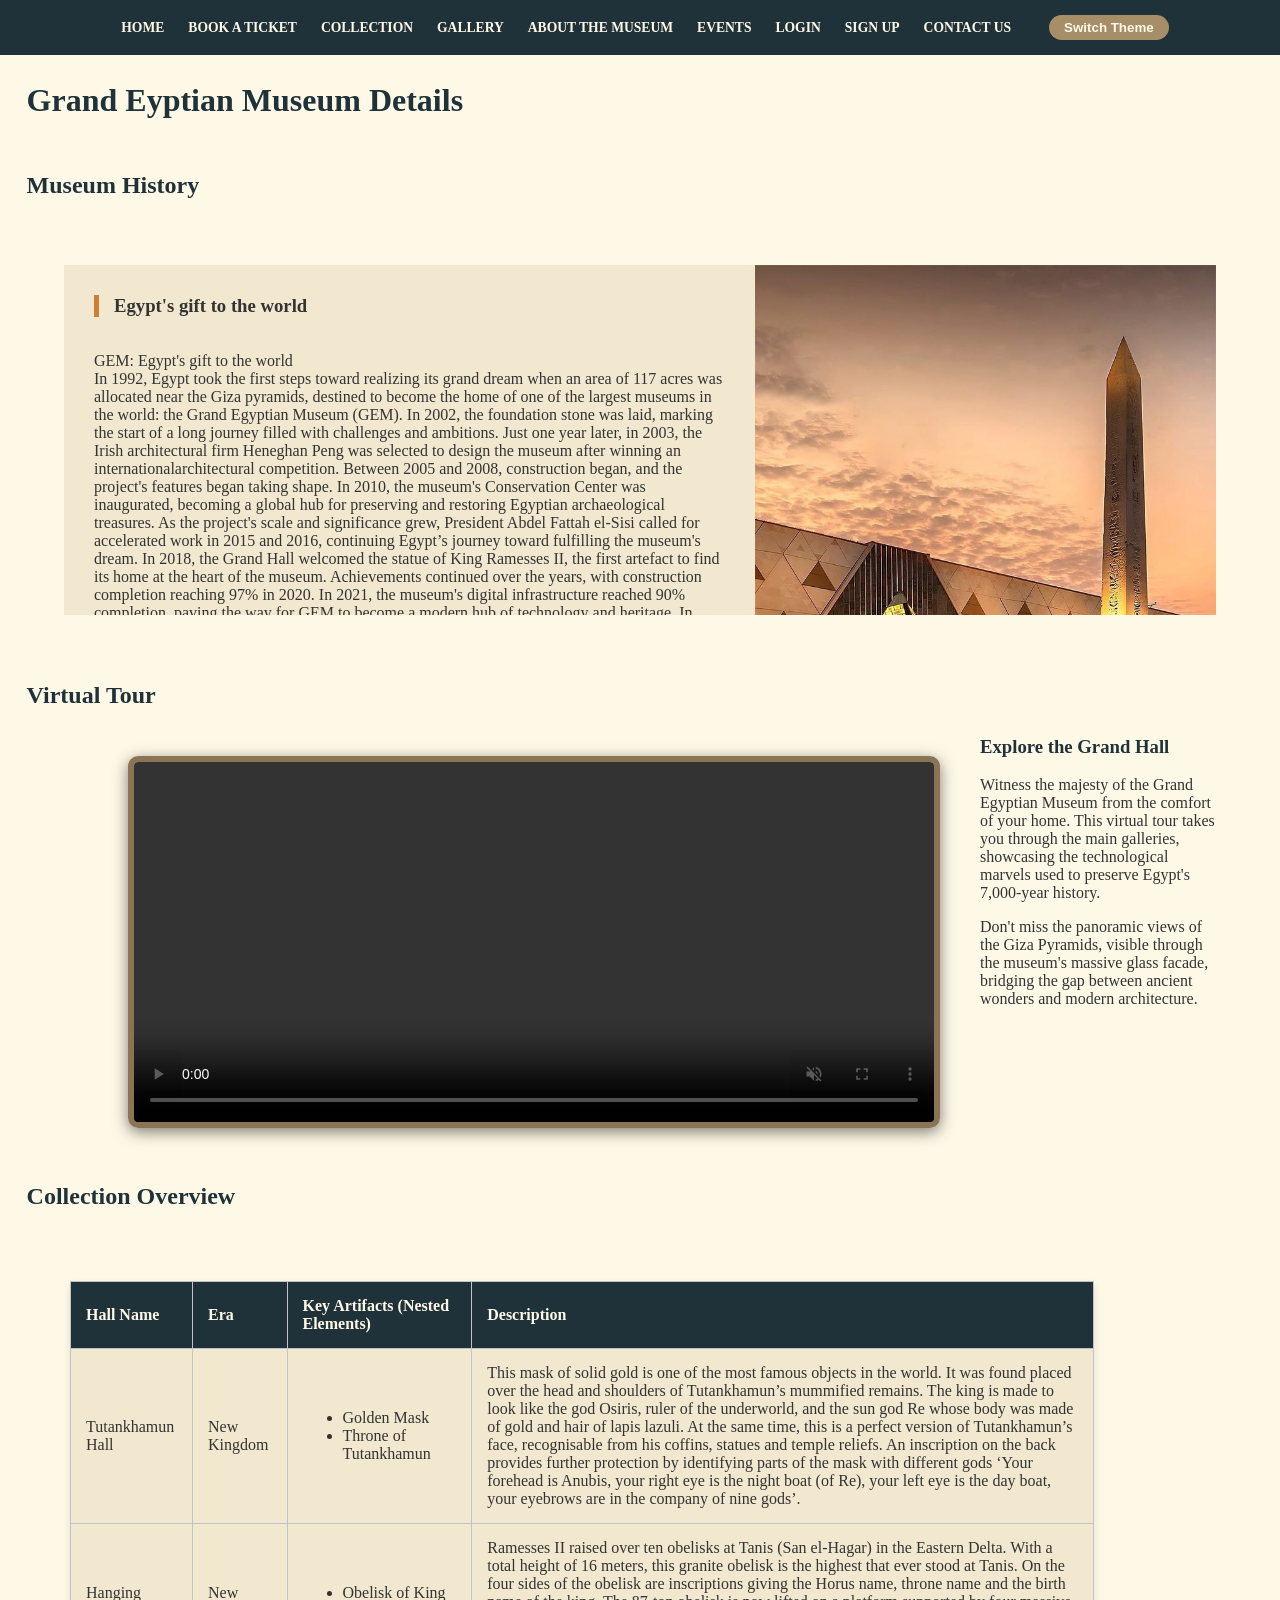
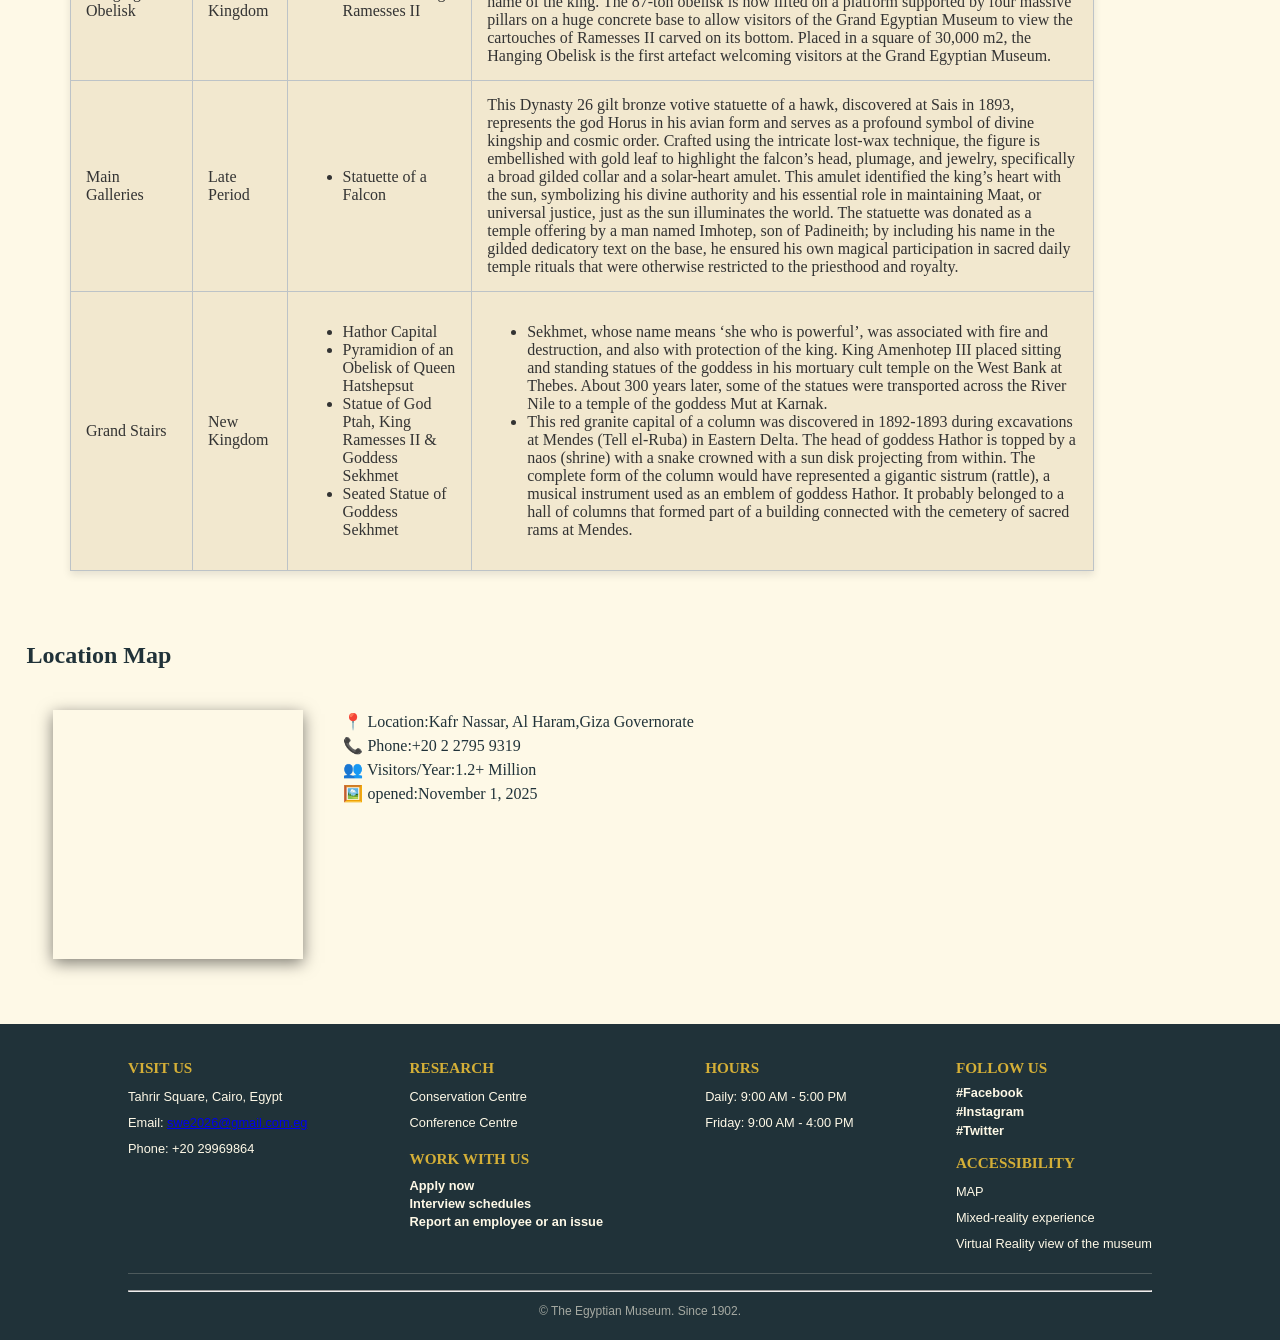
==== about.html @ 0522f88c "Update about.html" ====
<!DOCTYPE html>
<html>
<head>
    <title>Museum Details - Egypt</title>
    <link id="theme-link" rel="stylesheet" href="theme-light.css">
    <script src="https://ajax.googleapis.com/ajax/libs/jquery/3.7.1/jquery.min.js"></script>
</head>
<body>
    <nav>
        
        <a href="index.html">Home</a>
       <a href="price.html" class="nav-btn">book a ticket</a><!--george file name-->
        <a href="search.html">collection</a><!--haya file name-->
        <a href="gallery.html">gallery</a><!--haya file name-->
        <a href="about.html">About the museum</a><!--judy file name-->
		 <a href="events.html">events</a><!--veness file name-->
        <a href="login.html" class="nav-btn">Login</a><!--login veness file name-->
        <a href="signup.html" class="nav-btn">Sign up</a><!--sign up veness file name-->
        <a href="contact.html">contact us</a><!--malak file name-->
		<a href="logout.html"></a>
	    <button id="btn-pharaonic">Switch Theme</button>
    </nav>
	<h1 class="heading">Grand Eyptian Museum Details</h1>
	 <h2 class=heading>Museum History</h2>
	
	<div class="museum-story-container">
    <img src="image.jpg" alt="GEM at night" class="story-image">
	
	<div class='story'>
		<h3>Egypt's gift to the world</h3>
	<p>
GEM: Egypt's gift to the world<br>
In 1992, Egypt took the first steps toward realizing its grand dream when an area of 117 acres was allocated near the Giza pyramids, destined to become the home of one of the largest museums in the world: the Grand Egyptian Museum (GEM).
In 2002, the foundation stone was laid, marking the start of a long journey filled with challenges and ambitions. Just one year later, in 2003, the Irish architectural firm Heneghan Peng was selected to design the museum after winning an internationalarchitectural competition.
Between 2005 and 2008, construction began, and the project's features began taking shape.
In 2010, the museum's Conservation Center was inaugurated, becoming a global hub for preserving and restoring Egyptian archaeological treasures.
As the project's scale and significance grew, President Abdel Fattah el-Sisi called for accelerated work in 2015 and 2016, continuing Egypt’s journey toward fulfilling the museum's dream. In 2018, the Grand Hall welcomed the statue of King Ramesses II, the first artefact to find its home at the heart of the museum.
Achievements continued over the years, with construction completion reaching 97% in 2020. In 2021, the museum's digital infrastructure reached 90% completion, paving the way for GEM to become a modern hub of technology and heritage.
In 2023, the Grand Stairs partially opened to visitors, offering a majestic introduction to the splendor of Egyptian civilisation. Subsequently, in 2024, the partial opening of the main galleries provided the world with a glimpse of the unique treasures to be exhibited.
In 2025, on the first of November, the Grand Egyptian Museum opened its doors as an international destination that presents history spanning thousands of years, with each object telling the story of Egypt’s civilisation.
GEM is the largest global museum dedicated to ancient Egyptian civilisation from prehistory to the end of the Greek and Roman periods. Here, you uncover the stories behind the artefacts, some discovered mere feet from the GEM.
The museum serves as a bridge between the past and present, blending the grandeur of ancient Egyptian civilisation with cutting-edge museum technology.
	</p>
	</div>
	</div>
   <main>
	   <section class="video-section">
    <h2 class="heading">Virtual Tour</h2>
		   <div class="video-flex-container">
    <div class="video-align">
        <video width="800" height="360" controls autoplay muted>
            <source src="tour (1).mp4" type="video/mp4">
            Your browser does not support the video tag.
        </video>
    </div>
		   <div class="video-description">
            <h3>Explore the Grand Hall</h3>
            <p>
                Witness the majesty of the Grand Egyptian Museum from the comfort of your home. 
                This virtual tour takes you through the main galleries, showcasing the 
                technological marvels used to preserve Egypt's 7,000-year history.
            </p>
            <p>
                Don't miss the panoramic views of the Giza Pyramids, visible through the 
                museum's massive glass facade, bridging the gap between ancient wonders 
                and modern architecture.
            </p>
        </div>
			   </div>
</section>
	    
        <section>
            <h2>Collection Overview</h2>
            <table border="1">
				<thead>
                    <tr>
                        <th>Hall Name</th>
                        <th>Era</th>
                        <th>Key Artifacts (Nested Elements)</th>
						<th>Description</th>
                    </tr>
                </thead>
                <tbody>
                    <tr>
                        <td>Tutankhamun Hall</td>
                        <td>New Kingdom</td>
                        <td>
                            <ul>
                                <li>Golden Mask</li>
                                <li>Throne of Tutankhamun</li>
                            </ul>
                        </td>
						<td>This mask of solid gold is one of the most famous objects in the world. It was found placed over the head and shoulders of Tutankhamun’s mummified remains.  The king is made to look like the god Osiris, ruler of the underworld, and the sun god Re whose body was made of gold and hair of lapis lazuli. At the same time, this is a perfect version of Tutankhamun’s face, recognisable from his coffins, statues and temple reliefs. An inscription on the back provides further protection by identifying parts of the mask with different gods ‘Your forehead is Anubis, your right eye is the night boat (of Re), your left eye is the day boat, your eyebrows are in the company of nine gods’.</td>
                    </tr>
					<tr>
						<td>Hanging Obelisk</td>
						<td>New Kingdom</td>
						<td>
							<ul>
								<li>Obelisk of King Ramesses II</li>
								</ul>
								</td>
					
					<td>Ramesses II raised over ten obelisks at Tanis (San el-Hagar) in the Eastern Delta. With a total height of 16 meters, this granite obelisk is the highest that ever stood at Tanis. On the four sides of the obelisk are inscriptions giving the Horus name, throne name and the birth name of the king. The 87-ton obelisk is now lifted on a platform supported by four massive pillars on a huge concrete base to allow visitors of the Grand Egyptian Museum to view the cartouches of Ramesses II carved on its bottom. Placed in a square of 30,000 m2, the Hanging Obelisk is the first artefact welcoming visitors at the Grand Egyptian Museum.</td>
                    </tr>
					<tr>
						<td>Main Galleries</td>
						<td>Late Period</td>
						<td>
							<ul>
								<li>Statuette of a Falcon</li>
							</ul>
					    </td>
						<td>This Dynasty 26 gilt bronze votive statuette of a hawk, discovered at Sais in 1893, represents the god Horus in his avian form and serves as a profound symbol of divine kingship and cosmic order. Crafted using the intricate lost-wax technique, the figure is embellished with gold leaf to highlight the falcon’s head, plumage, and jewelry, specifically a broad gilded collar and a solar-heart amulet. This amulet identified the king’s heart with the sun, symbolizing his divine authority and his essential role in maintaining Maat, or universal justice, just as the sun illuminates the world. The statuette was donated as a temple offering by a man named Imhotep, son of Padineith; by including his name in the gilded dedicatory text on the base, he ensured his own magical participation in sacred daily temple rituals that were otherwise restricted to the priesthood and royalty.</td>
					</tr>
					<tr>
	<td>Grand Stairs</td>
	<td>New Kingdom</td>
	<td>
		<ul>
			<li>Hathor Capital</li>
			<li>Pyramidion of an Obelisk of Queen Hatshepsut</li>
			<li>Statue of God Ptah, King Ramesses II & Goddess Sekhmet</li>
			<li>Seated Statue of Goddess Sekhmet</li>
		</ul>
		</td>
	
	<td>
		<ul>
			<li>Sekhmet, whose name means ‘she who is powerful’, was associated with fire and destruction, and also with protection of the king. King Amenhotep III placed sitting and standing statues of the goddess in his mortuary cult temple on the West Bank at Thebes. About 300 years later, some of the statues were transported across the River Nile to a temple of the goddess Mut at Karnak.</li>
			<li>This red granite capital of a column was discovered in 1892-1893 during excavations at Mendes (Tell el-Ruba) in Eastern Delta. The head of goddess Hathor is topped by a naos (shrine) with a snake crowned with a sun disk projecting from within. The complete form of the column would have represented a gigantic sistrum (rattle), a musical instrument used as an emblem of goddess Hathor. It probably belonged to a hall of columns that formed part of a building connected with the cemetery of sacred rams at Mendes.</li>


		</ul>
	</td>
					</tr>



				</tbody>
            </table>
        </section>

        <section>
           
            <h2>Location Map</h2>
			<div class="map-container">
				<div class="map">
            <iframe src="https://www.google.com/maps/embed?pb=!1m18!1m12!1m3!1d15407.690153048921!2d31.129710305031217!3d29.99096490788179!2m3!1f0!2f0!3f0!3m2!1i1024!2i768!4f13.1!3m3!1m2!1s0x14584534984a8ad1%3A0x45764c5bc4ec261a!2sThe%20Grand%20Egyptian%20Museum!5e0!3m2!1sen!2seg!4v1777600040700!5m2!1sen!2seg" 
					width="250" height="245" style="border:0;
					" allowfullscreen="" loading="lazy" referrerpolicy="no-referrer-when-downgrade"></iframe> 
				</div>
				<div class="map-text">
					📍 Location:Kafr Nassar, Al Haram,Giza Governorate<br>
					📞 Phone:+20 2 2795 9319<br>
					👥 Visitors/Year:1.2+ Million<br>
					🖼️ opened:November 1, 2025<br>
				</div>
			</div>
			</section>
	   </main>
			<footer class="museum-footer">
    <div class="footer-grid">
        <div class="footer-column footer-info">
            <h3>VISIT US</h3>
            <p>Tahrir Square, Cairo, Egypt</p>
            <p>Email: <a href="mailto:swe2026@gmail.com.eg">swe2026@gmail.com.eg</a></p>
            <p>Phone: +20 29969864</p>
        </div>
        <div class="footer-column footer-research">
            <h3>RESEARCH</h3>
            <p>Conservation Centre</p>
            <p>Conference Centre</p>
            <div class="footer-employment">
                <h3>WORK WITH US</h3>
                <a href="about:blank" target="_blank">Apply now</a><br>
                <a href="about:blank" target="_blank">Interview schedules</a><br>
                <a href="about:blank" target="_blank">Report an employee or an issue</a>
            </div>
        </div>

        <div class="footer-column">
            <div class="footer-hours">
                <h3>HOURS</h3>
                <p>Daily: 9:00 AM - 5:00 PM</p>
                <p>Friday: 9:00 AM - 4:00 PM</p>
            </div>
        </div>

        <div class="footer-column footer-social">
            <h3>FOLLOW US</h3>
            <div class="social-links">
                <a href="https://facebook.com" target="_blank">#Facebook</a>
                <a href="https://instagram.com" target="_blank">#Instagram</a>
                <a href="https://twitter.com" target="_blank">#Twitter</a>
            </div>
            <div class="footer-accessibility">
                <h3>ACCESSIBILITY</h3>
                <p>MAP</p>
                <p>Mixed-reality experience</p>
                <p>Virtual Reality view of the museum</p>
            </div>
        </div>
    </div>

    <div class="footer-bottom">
        <hr>
        <p>&copy; The Egyptian Museum. Since 1902.</p>
    </div>
</footer>
        
           
    

    <script src="https://code.jquery.com/jquery-3.6.js"></script>
    <script src="about.js"></script>
</body>
</html>
---- theme-light.css ----
body {
    background-color: #FEF9E7; 
    color: #333;
    margin: 0;
    padding: 0;
    display: flex;
    flex-direction: column; 
}


nav {
    background-color:#203239;
    color: #FEF9E7;
    padding: 15px; 
    text-align: center;
}

nav a {
    color:#FEF9E7;
    margin: 0 10px;
	text-transform:uppercase;
	font-size:0.85rem;
    text-decoration: none;
    font-weight: bold;
    display: inline-block; 
    transition: 0.3s; 
}

nav a:hover {
    color: #D4AF37; 
	
}

.heading{
	margin: 2%; 
    color: #203239;
     
    padding: 1px;
}
main h2 {
    margin: 2%; 
    color: #203239;
    
    padding: 1px;
}
#btn-pharaonic {
    background-color: #A68F68;
    color: #FEF9E7;
    border: none;
    padding: 5px 15px;
    border-radius: 15px;
    cursor: pointer;
    font-weight: bold;
}

.museum-story-container{
	display:flex;
    flex-direction: row-reverse;
    background-color: #F2E8CF; 
    margin: 40px auto;
    width: 90%;
	max-height: 350px; 
    overflow-y: auto;  
	align-items: flex-start;
}
.story {
    width: 60%; 
    padding: 30px;
	justify-content: center;
	flex-direction: column;
	overflow-y: auto;  
	display:flex;
	
	
    color: #333;
}

.story-image {
    width: 40%; 
    height 30px;
	display:flex;
}


.story h3{
	border-left: 5px solid #CD7F32; 
    padding-left: 15px;
		margin-top: 0;
}
.video-align {
    margin-left: 0%; 
    margin-top: 20px;
	flex:1;
}

video {
    border: 6px solid #8B7355;
    border-radius: 10px;
    box-shadow: 0 4px 15px rgba(0,0,0,0.5);
	
	
}
.video-flex-container {
    display: flex;
    align-items: flex-start; 
    gap: 40px;               
   margin-left: 10%;        
    width: 85%;
    margin-bottom: 50px;
}
.video-description {
    flex: 1;              
    color: #333;             
}

.video-description h3 {
    margin-top: 0;
    color: #203239;         
}

table {
    width: 80%;
    margin: 70px ;
    border-collapse: collapse;
    background-color: #F2E8CF;
    box-shadow: 0 4px 8px rgba(0,0,0,0.1); 
}

th, td {
    border: 1px solid #bdc3c7;
    padding: 15px;
    text-align: left;
}

th {
    background-color: #203239; 
    color:#FEF9E7;
}

/* Transitions */
tr:hover {
    background-color: #F2E8CF;
    transition: 0.3s; 
}

.map-container {
    
    display: inline-block;
	display:flex;
    align-items: flex-start; 
    gap: 40px;              
    margin-left: 3%;       
    width: 85%;
    margin-bottom: 50px;
	padding: 15px;
	

}

.map{
   box-shadow: 0 4px 15px rgba(0,0,0,0.5);
	
}

.map-text{
	flex: 1;      
	line-height:1.5;
}

.museum-footer {
    background-color: #203239; 
    color: #FEF9E7;            
    padding: 20px 10% 10px;   
    font-family: 'Montserrat', sans-serif;
}

.footer-grid {
    display: flex;
    justify-content: space-between;
    flex-wrap: wrap;
    gap: 20px;                 
    border-bottom: 1px solid rgba(254, 249, 231, 0.2); 
    padding-bottom: 15px;     
}

.footer-grid h3 {
    font-family: 'Cinzel', serif;
    color: #D4AF37;            
    margin-bottom: 8px;        
    font-size: 0.95rem;        
}

.footer-grid p, 
.footer-accessibilty p,
.footer-employment p {
    font-size: 0.8rem;     
    color: #FEF9E7;            
    line-height: 1.8;          
    margin: 3px 0;             
}


.footer-employment a,
.social-links a {
    color: #FEF9E7;
    font-weight: bold;
    text-decoration: none;
    font-size: 0.8rem;
    transition: 0.3s;
}

.footer-employment a:hover,
.social-links a:hover {
    color: #D4AF37;           
}

.footer-employment {
    margin-top: 10px;          
}

.social-links {
    display: flex;
    flex-direction: column;
    gap: 4px;                  
}

.footer-bottom {
    text-align: center;
    padding-top: 10px;
    font-size: 0.75rem;        
    color: rgba(254, 249, 231, 0.6); 
}


.map-text {
    flex: 1;
    color: #203239;            
}
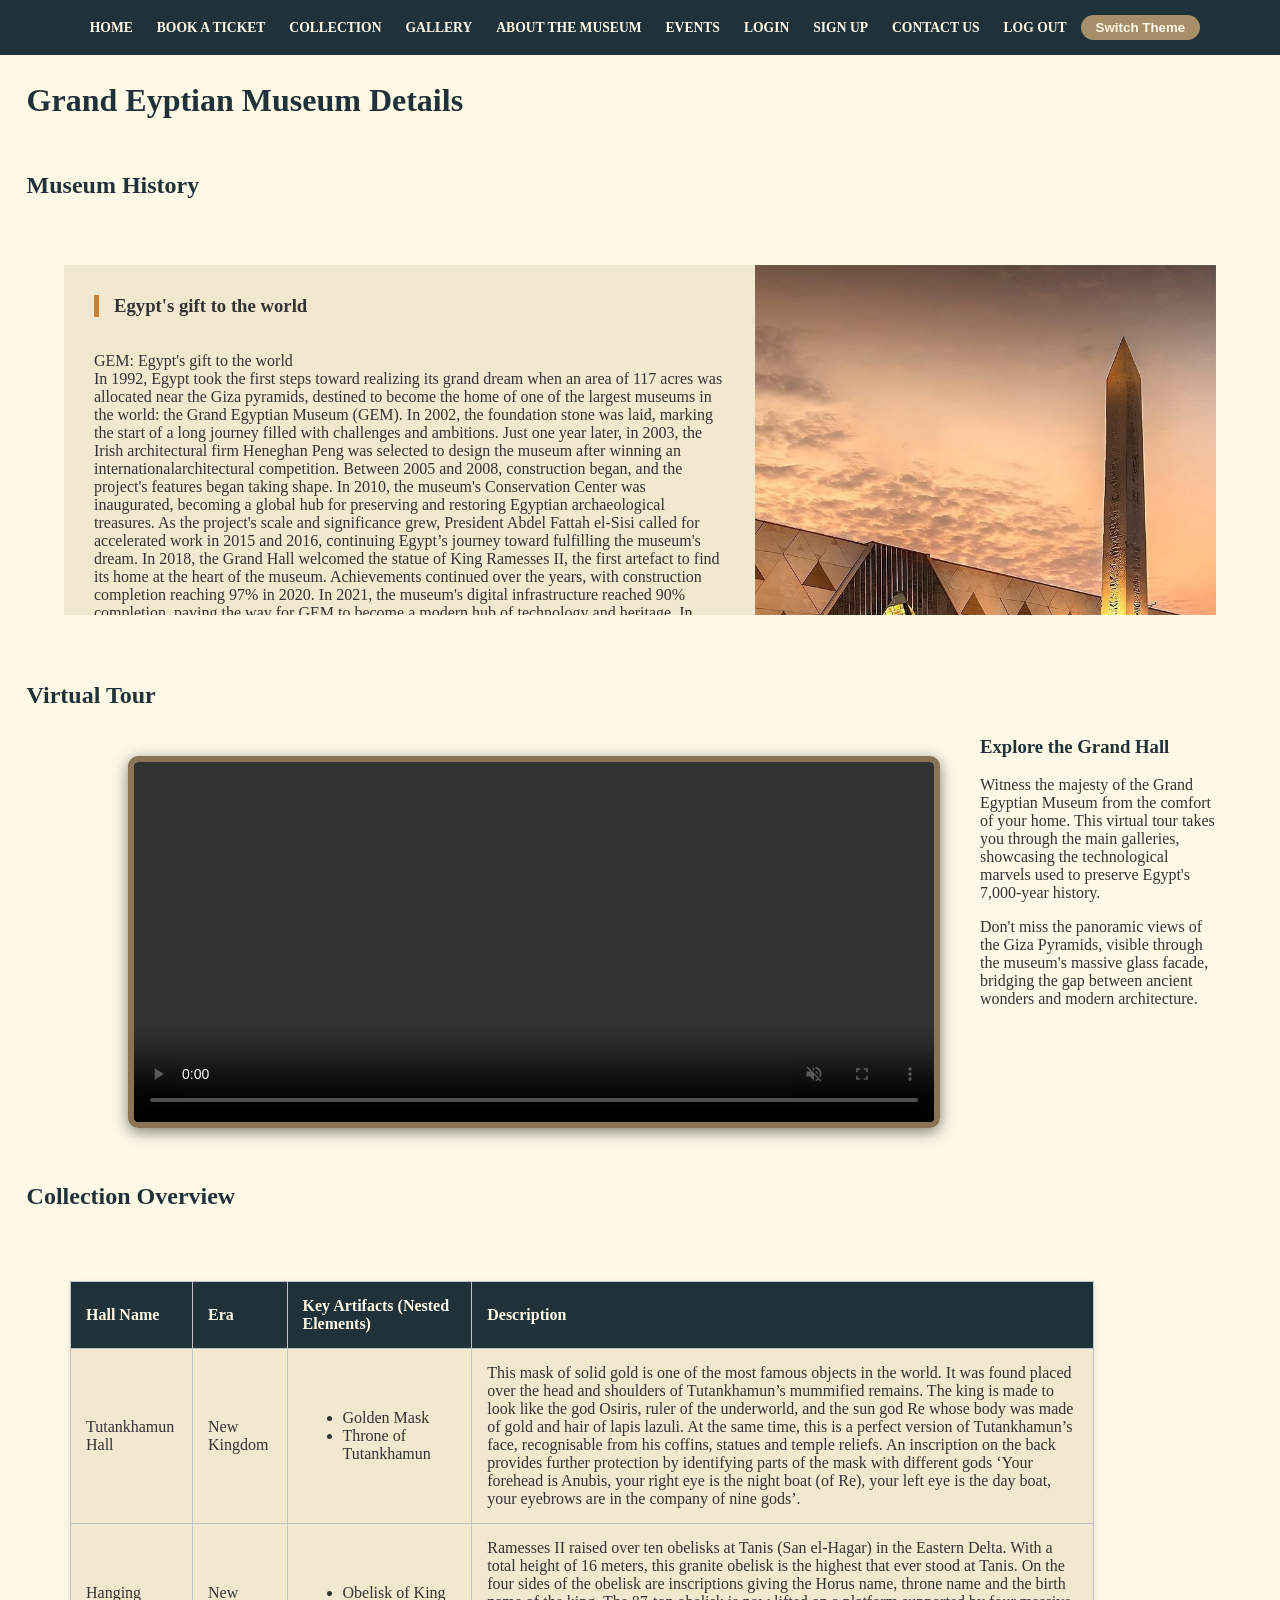
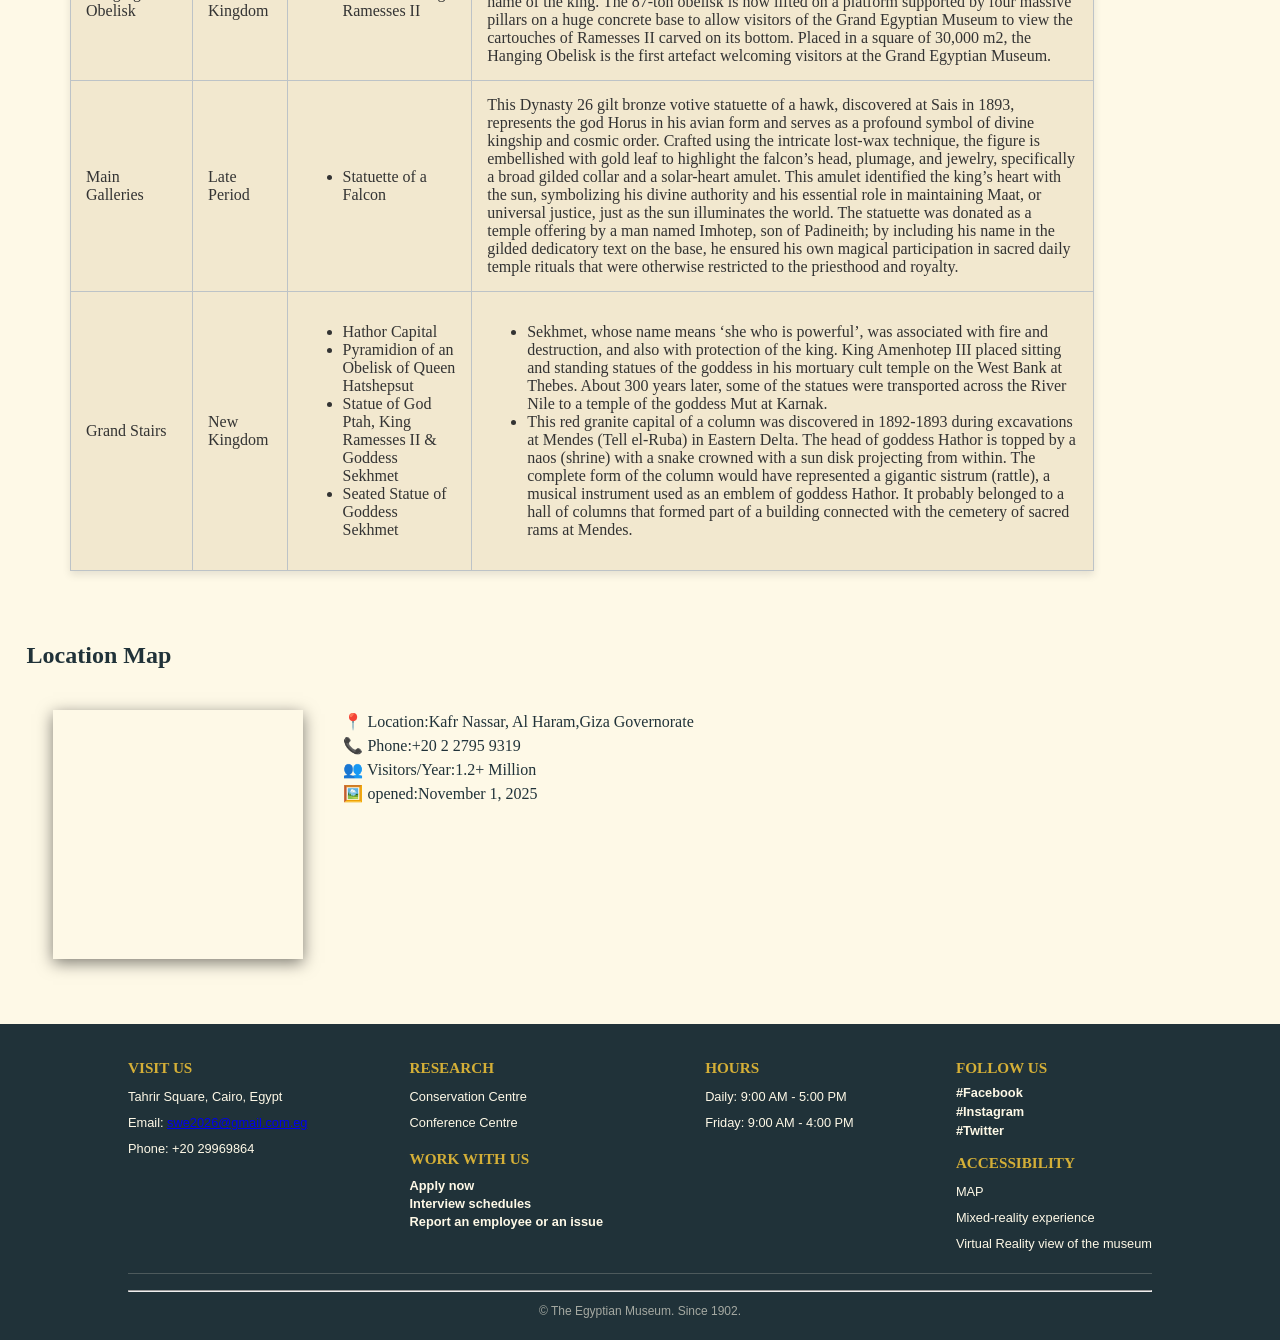
==== commit 3a0a130f: "Update about.html" ====
--- a/about.html
+++ b/about.html
@@ -17,7 +17,7 @@
         <a href="login.html" class="nav-btn">Login</a><!--login veness file name-->
         <a href="signup.html" class="nav-btn">Sign up</a><!--sign up veness file name-->
         <a href="contact.html">contact us</a><!--malak file name-->
-		<a href="logout.html"></a>
+		<a href="logout.html">Log out</a>
 	    <button id="btn-pharaonic">Switch Theme</button>
     </nav>
 	<h1 class="heading">Grand Eyptian Museum Details</h1>
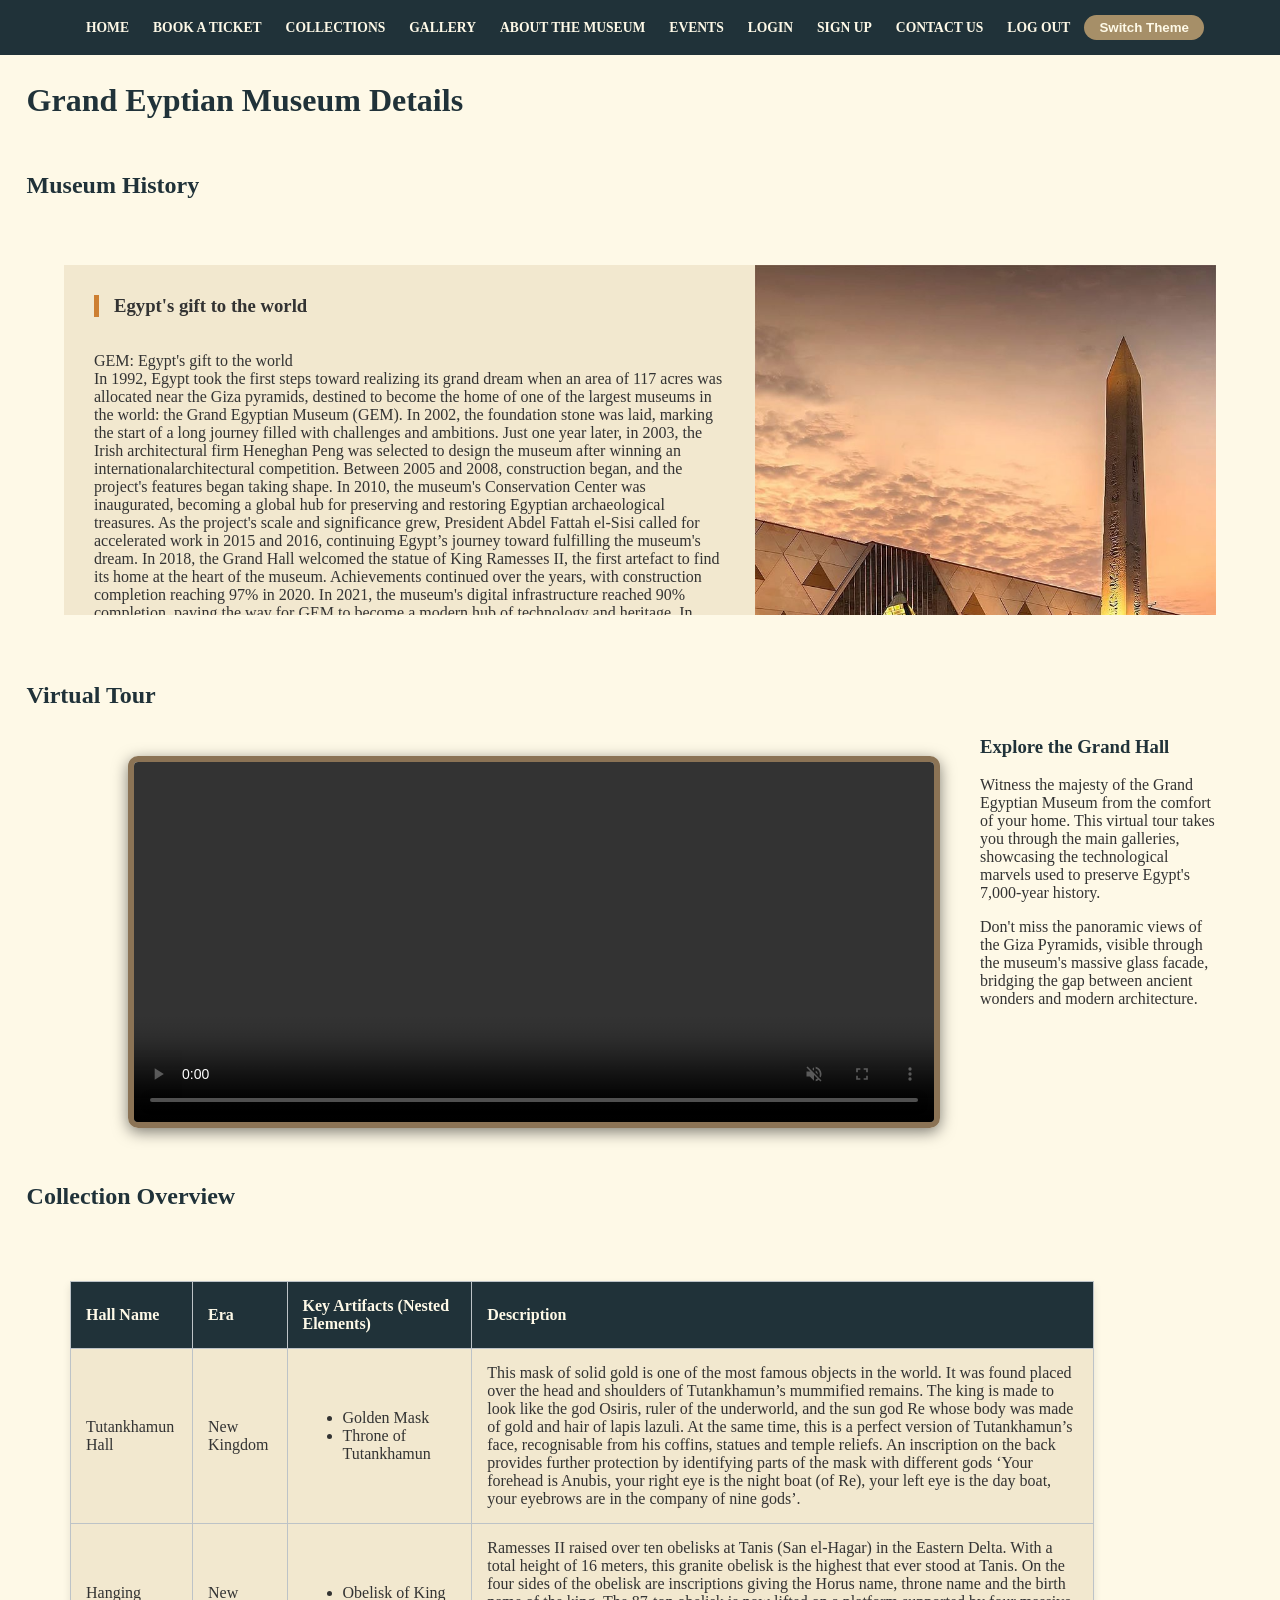
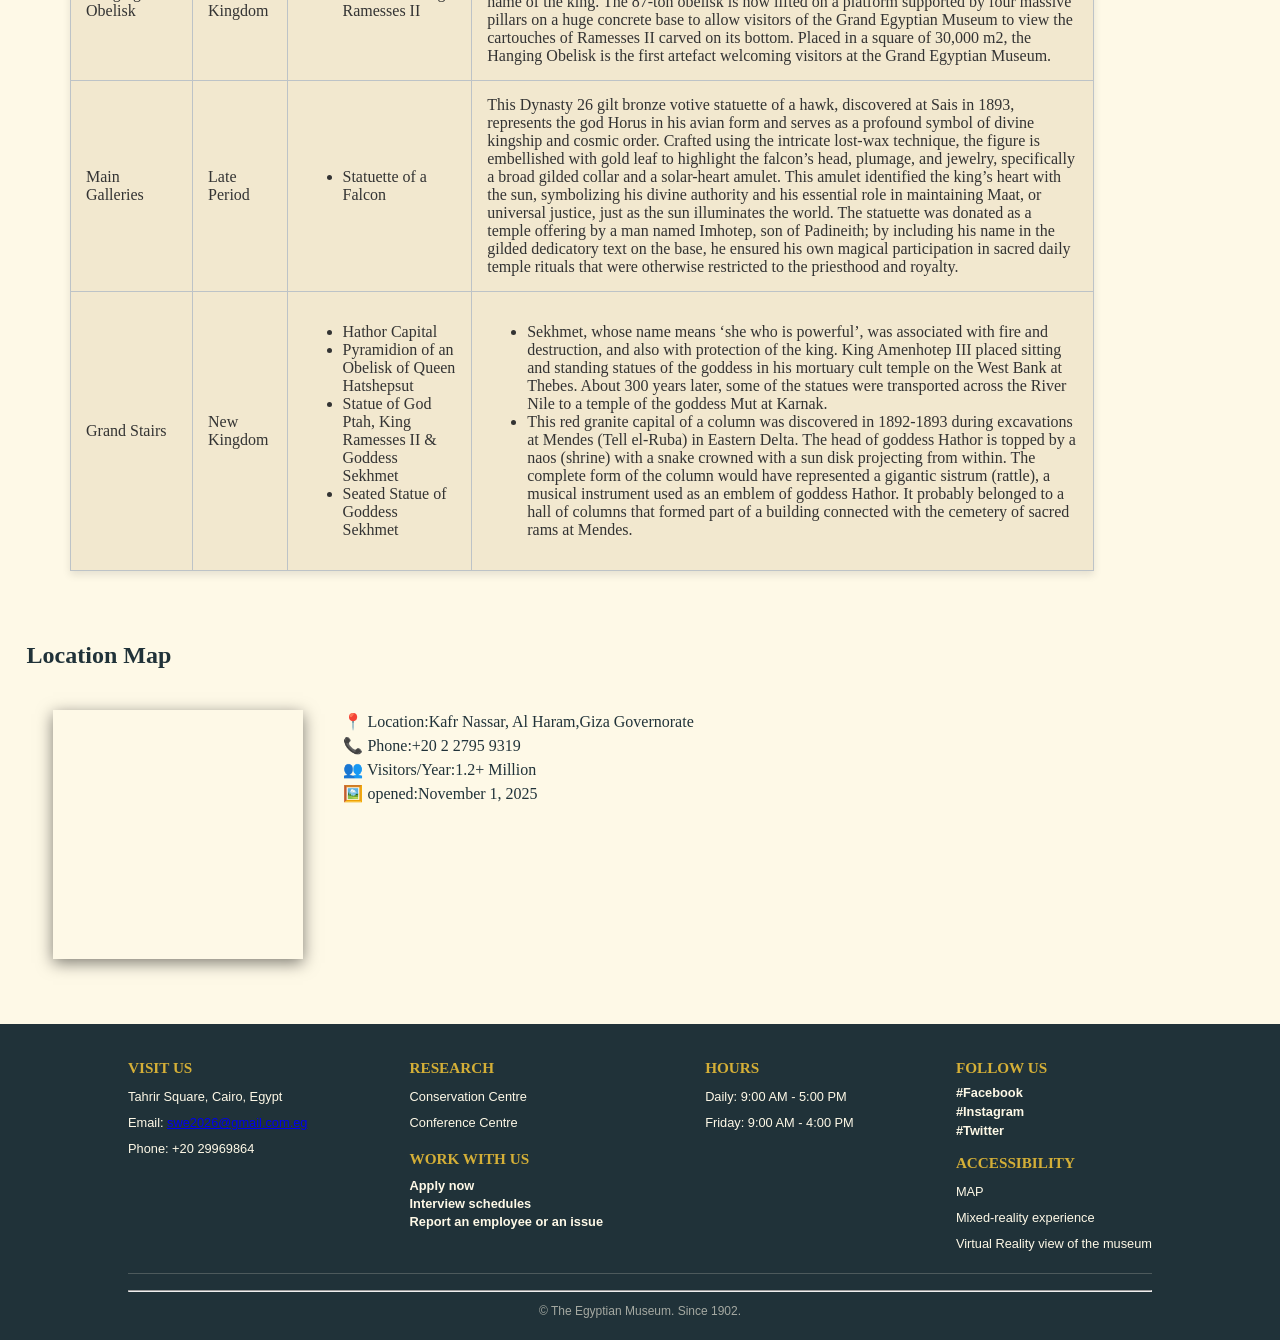
==== commit 4bb3ace8: "Update about.html" ====
--- a/about.html
+++ b/about.html
@@ -10,7 +10,7 @@
         
         <a href="index.html">Home</a>
        <a href="price.html" class="nav-btn">book a ticket</a><!--george file name-->
-        <a href="search.html">collection</a><!--haya file name-->
+        <a href="search.html">collections</a><!--haya file name-->
         <a href="gallery.html">gallery</a><!--haya file name-->
         <a href="about.html">About the museum</a><!--judy file name-->
 		 <a href="events.html">events</a><!--veness file name-->
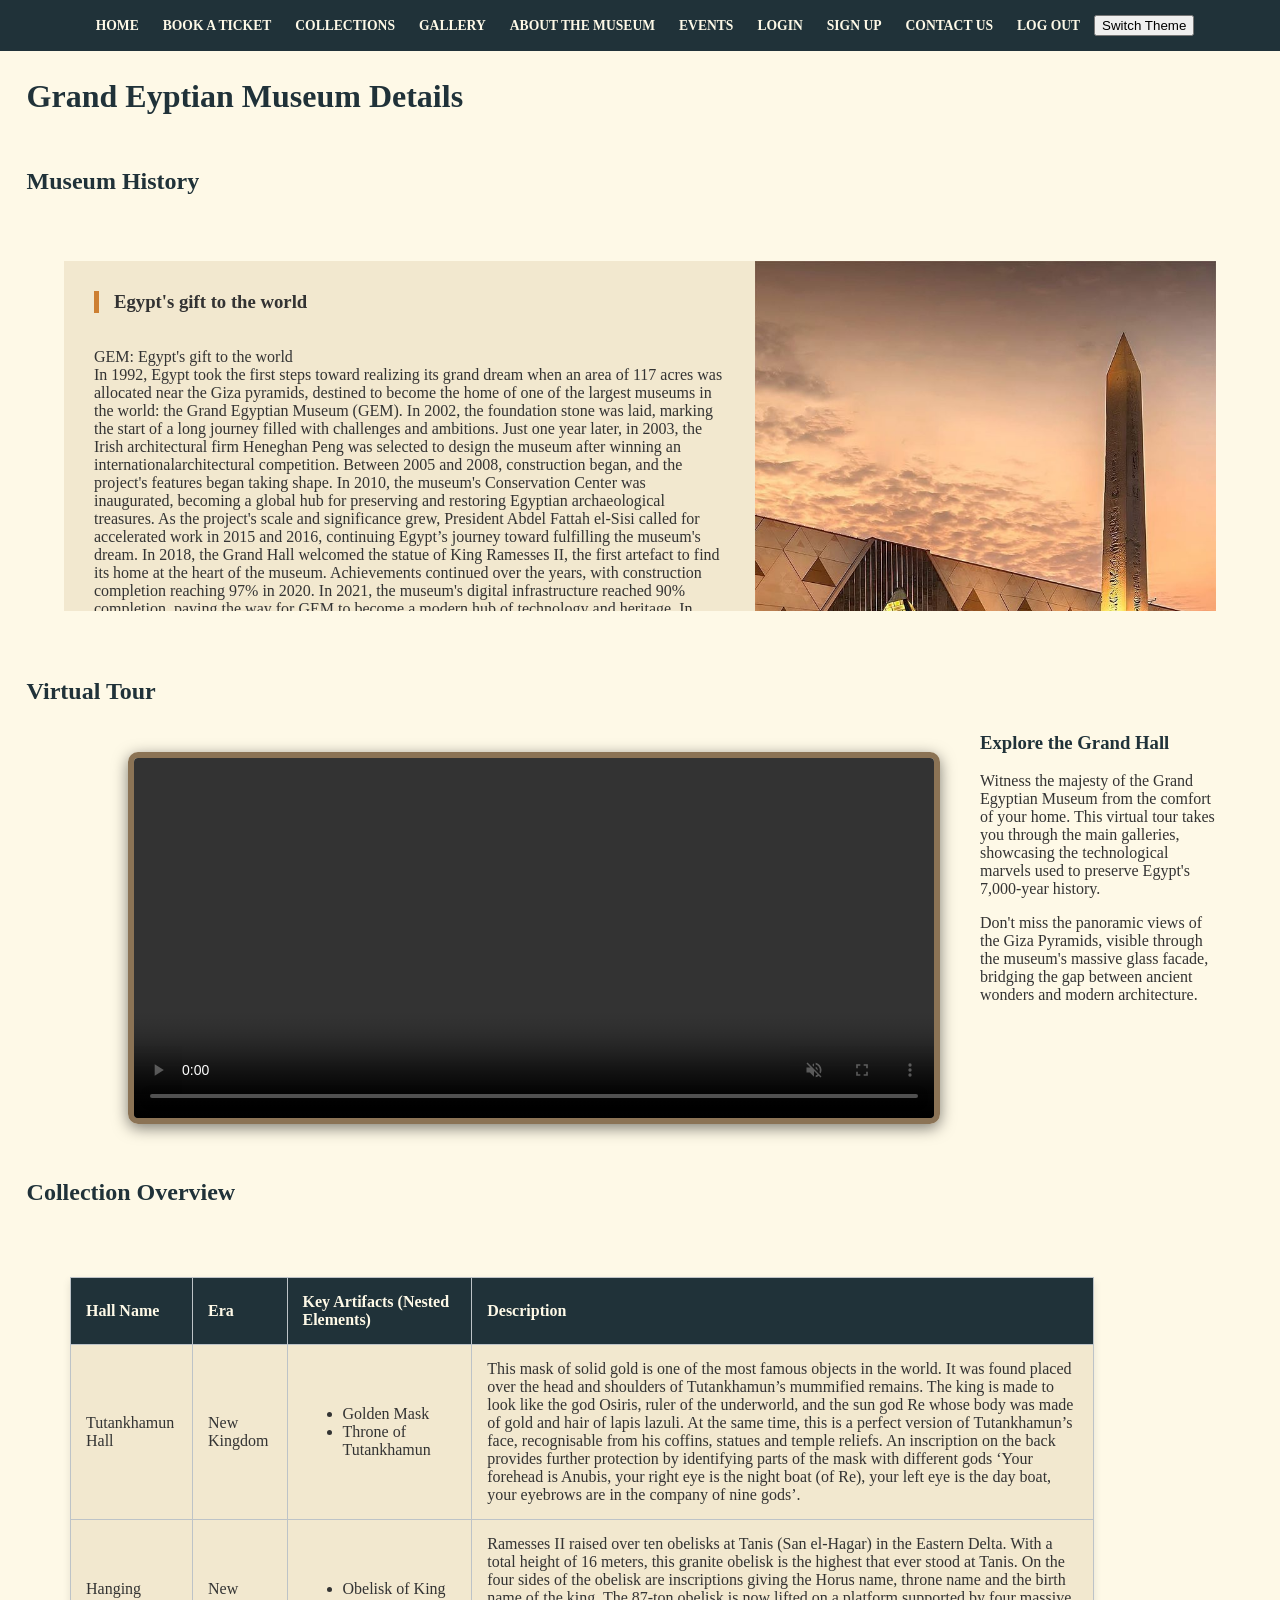
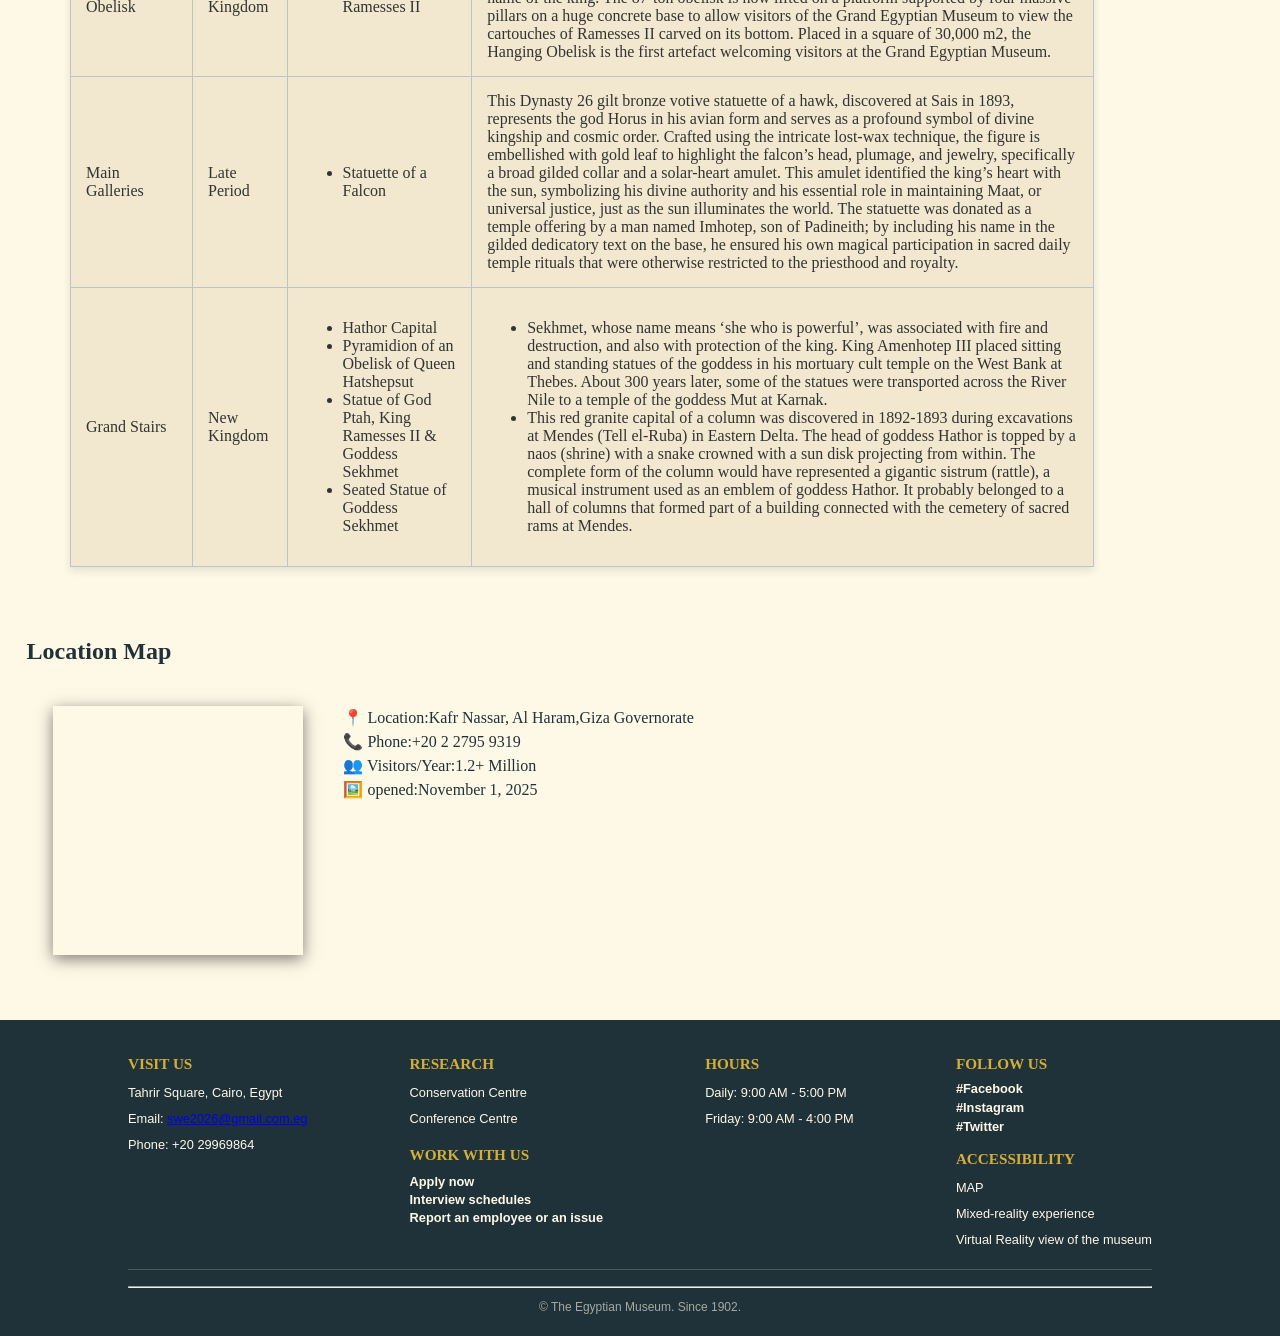
==== commit 8147a02d: "Update about.html" ====
--- a/about.html
+++ b/about.html
@@ -1,10 +1,13 @@
 <!DOCTYPE html>
 <html>
-<head>
-    <title>Museum Details - Egypt</title>
+	<head>
+		 <title>Museum Details - Egypt</title>
     <link id="theme-link" rel="stylesheet" href="theme-light.css">
+    
     <script src="https://ajax.googleapis.com/ajax/libs/jquery/3.7.1/jquery.min.js"></script>
+    <script src="script.js" defer></script>
 </head>
+
 <body>
     <nav>
         
@@ -18,7 +21,9 @@
         <a href="signup.html" class="nav-btn">Sign up</a><!--sign up veness file name-->
         <a href="contact.html">contact us</a><!--malak file name-->
 		<a href="logout.html">Log out</a>
-	    <button id="btn-pharaonic">Switch Theme</button>
+	    <button class='theme-toggle'
+			id='themebtn'
+			title="Toggle theme">Switch Theme</button>
     </nav>
 	<h1 class="heading">Grand Eyptian Museum Details</h1>
 	 <h2 class=heading>Museum History</h2>
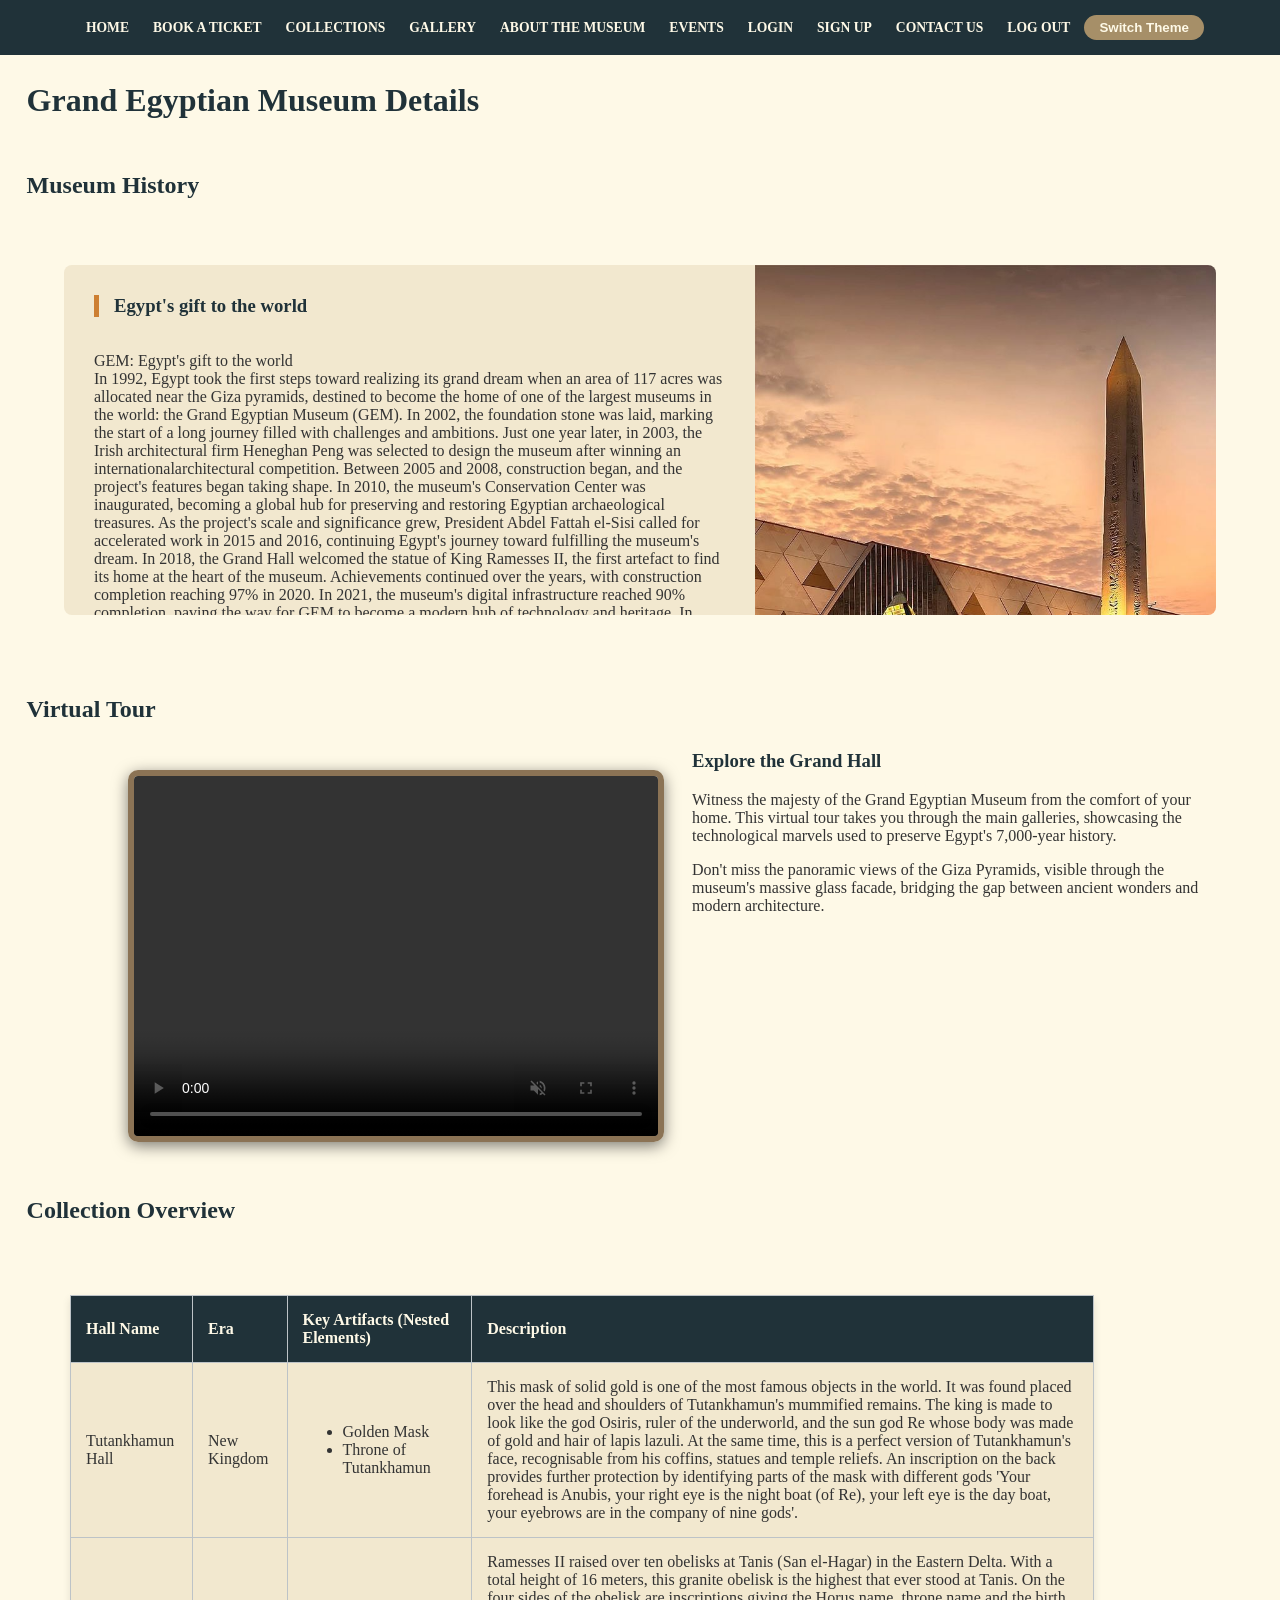
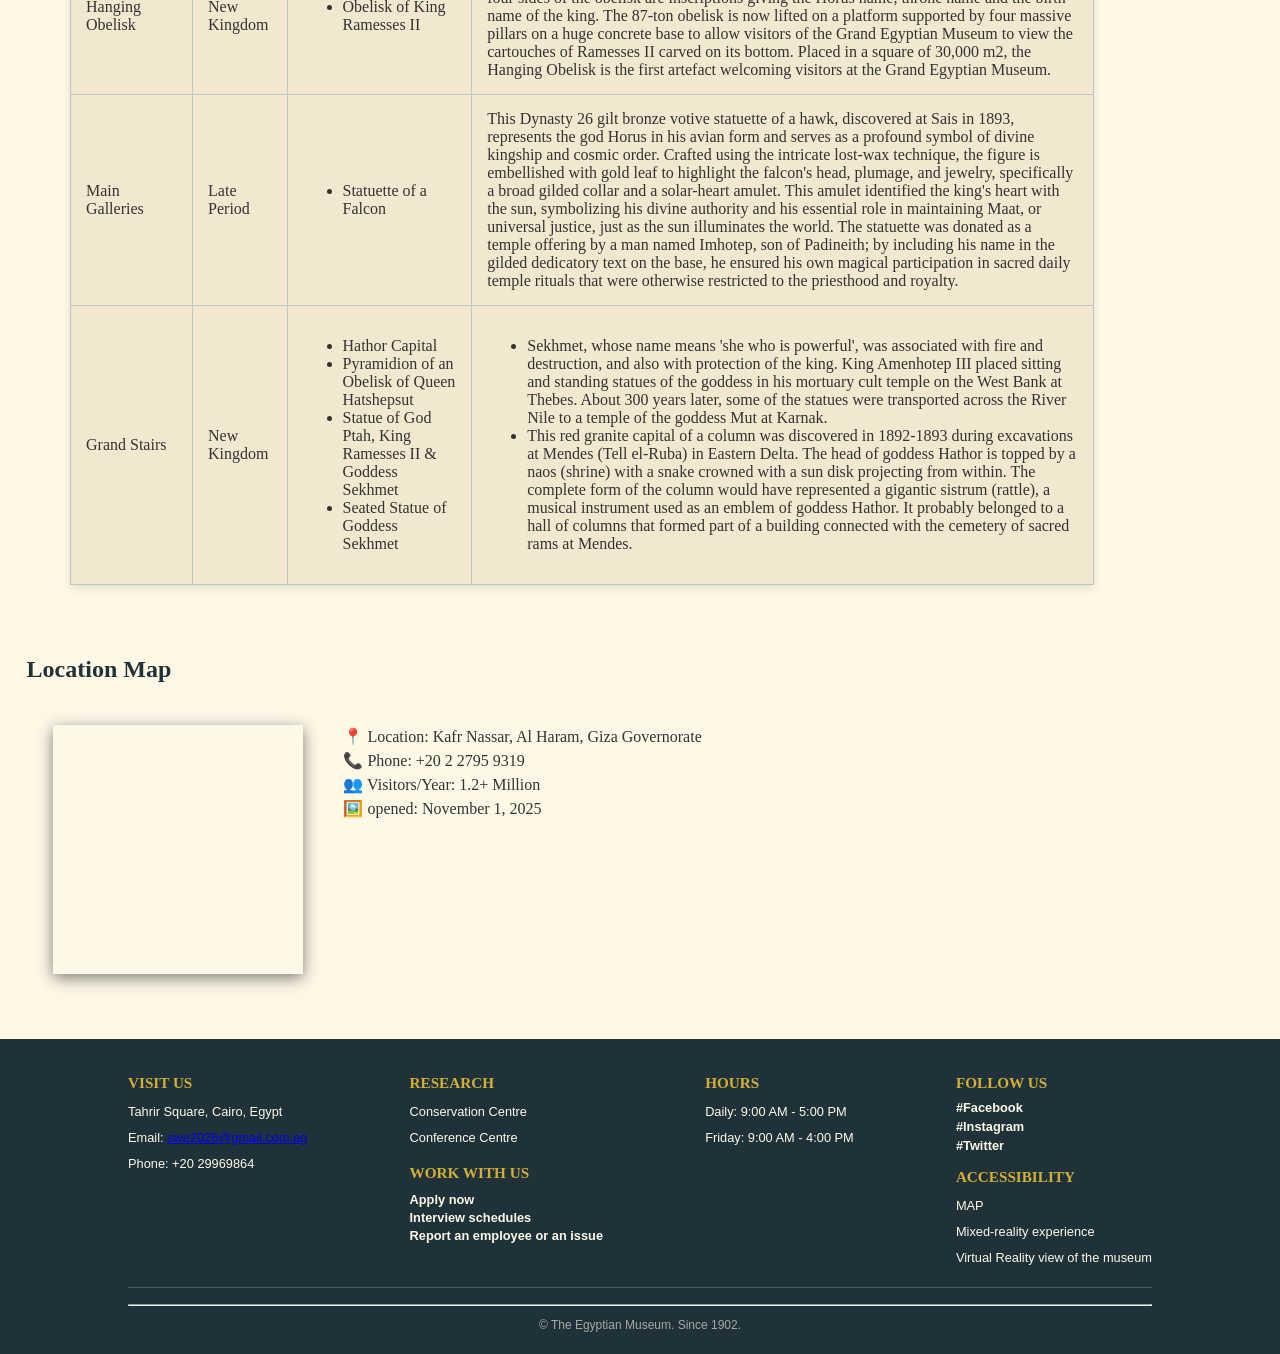
==== commit 4ddee90c: "Update about.html" ====
--- a/about.html
+++ b/about.html
@@ -1,88 +1,85 @@
 <!DOCTYPE html>
 <html>
-	<head>
-		 <title>Museum Details - Egypt</title>
-    <link id="theme-link" rel="stylesheet" href="theme-light.css">
-    
-    <script src="https://ajax.googleapis.com/ajax/libs/jquery/3.7.1/jquery.min.js"></script>
-    <script src="script.js" defer></script>
+<head>
+    <title>Museum Details - Egypt</title>
+    <link rel="stylesheet" href="about.css">
+    <script src="https://code.jquery.com/jquery-3.6.js"></script>
+    <script src="script-about.js" defer></script>
 </head>
 
 <body>
     <nav>
-        
         <a href="index.html">Home</a>
-       <a href="price.html" class="nav-btn">book a ticket</a><!--george file name-->
-        <a href="search.html">collections</a><!--haya file name-->
-        <a href="gallery.html">gallery</a><!--haya file name-->
-        <a href="about.html">About the museum</a><!--judy file name-->
-		 <a href="events.html">events</a><!--veness file name-->
-        <a href="login.html" class="nav-btn">Login</a><!--login veness file name-->
-        <a href="signup.html" class="nav-btn">Sign up</a><!--sign up veness file name-->
-        <a href="contact.html">contact us</a><!--malak file name-->
-		<a href="logout.html">Log out</a>
-	    <button class='theme-toggle'
-			id='themebtn'
-			title="Toggle theme">Switch Theme</button>
+        <a href="price.html" class="nav-btn">book a ticket</a>
+        <a href="search.html">collections</a>
+        <a href="gallery.html">gallery</a>
+        <a href="about.html">About the museum</a>
+        <a href="events.html">events</a>
+        <a href="login.html" class="nav-btn">Login</a>
+        <a href="signup.html" class="nav-btn">Sign up</a>
+        <a href="contact.html">contact us</a>
+        <a href="logout.html">Log out</a>
+        <button class="theme-toggle" id="themebtn" title="Toggle theme">Switch Theme</button>
     </nav>
-	<h1 class="heading">Grand Eyptian Museum Details</h1>
-	 <h2 class=heading>Museum History</h2>
-	
-	<div class="museum-story-container">
-    <img src="image.jpg" alt="GEM at night" class="story-image">
-	
-	<div class='story'>
-		<h3>Egypt's gift to the world</h3>
-	<p>
-GEM: Egypt's gift to the world<br>
-In 1992, Egypt took the first steps toward realizing its grand dream when an area of 117 acres was allocated near the Giza pyramids, destined to become the home of one of the largest museums in the world: the Grand Egyptian Museum (GEM).
-In 2002, the foundation stone was laid, marking the start of a long journey filled with challenges and ambitions. Just one year later, in 2003, the Irish architectural firm Heneghan Peng was selected to design the museum after winning an internationalarchitectural competition.
-Between 2005 and 2008, construction began, and the project's features began taking shape.
-In 2010, the museum's Conservation Center was inaugurated, becoming a global hub for preserving and restoring Egyptian archaeological treasures.
-As the project's scale and significance grew, President Abdel Fattah el-Sisi called for accelerated work in 2015 and 2016, continuing Egypt’s journey toward fulfilling the museum's dream. In 2018, the Grand Hall welcomed the statue of King Ramesses II, the first artefact to find its home at the heart of the museum.
-Achievements continued over the years, with construction completion reaching 97% in 2020. In 2021, the museum's digital infrastructure reached 90% completion, paving the way for GEM to become a modern hub of technology and heritage.
-In 2023, the Grand Stairs partially opened to visitors, offering a majestic introduction to the splendor of Egyptian civilisation. Subsequently, in 2024, the partial opening of the main galleries provided the world with a glimpse of the unique treasures to be exhibited.
-In 2025, on the first of November, the Grand Egyptian Museum opened its doors as an international destination that presents history spanning thousands of years, with each object telling the story of Egypt’s civilisation.
-GEM is the largest global museum dedicated to ancient Egyptian civilisation from prehistory to the end of the Greek and Roman periods. Here, you uncover the stories behind the artefacts, some discovered mere feet from the GEM.
-The museum serves as a bridge between the past and present, blending the grandeur of ancient Egyptian civilisation with cutting-edge museum technology.
-	</p>
-	</div>
-	</div>
-   <main>
-	   <section class="video-section">
-    <h2 class="heading">Virtual Tour</h2>
-		   <div class="video-flex-container">
-    <div class="video-align">
-        <video width="800" height="360" controls autoplay muted>
-            <source src="tour (1).mp4" type="video/mp4">
-            Your browser does not support the video tag.
-        </video>
-    </div>
-		   <div class="video-description">
-            <h3>Explore the Grand Hall</h3>
+
+    <h1 class="heading">Grand Egyptian Museum Details</h1>
+    <h2 class="heading">Museum History</h2>
+
+    <div class="museum-story-container">
+        <img src="image.jpg" alt="GEM at night" class="story-image">
+        <div class="story">
+            <h3>Egypt's gift to the world</h3>
             <p>
-                Witness the majesty of the Grand Egyptian Museum from the comfort of your home. 
-                This virtual tour takes you through the main galleries, showcasing the 
-                technological marvels used to preserve Egypt's 7,000-year history.
-            </p>
-            <p>
-                Don't miss the panoramic views of the Giza Pyramids, visible through the 
-                museum's massive glass facade, bridging the gap between ancient wonders 
-                and modern architecture.
+                GEM: Egypt's gift to the world<br>
+                In 1992, Egypt took the first steps toward realizing its grand dream when an area of 117 acres was allocated near the Giza pyramids, destined to become the home of one of the largest museums in the world: the Grand Egyptian Museum (GEM).
+                In 2002, the foundation stone was laid, marking the start of a long journey filled with challenges and ambitions. Just one year later, in 2003, the Irish architectural firm Heneghan Peng was selected to design the museum after winning an internationalarchitectural competition.
+                Between 2005 and 2008, construction began, and the project's features began taking shape.
+                In 2010, the museum's Conservation Center was inaugurated, becoming a global hub for preserving and restoring Egyptian archaeological treasures.
+                As the project's scale and significance grew, President Abdel Fattah el-Sisi called for accelerated work in 2015 and 2016, continuing Egypt's journey toward fulfilling the museum's dream. In 2018, the Grand Hall welcomed the statue of King Ramesses II, the first artefact to find its home at the heart of the museum.
+                Achievements continued over the years, with construction completion reaching 97% in 2020. In 2021, the museum's digital infrastructure reached 90% completion, paving the way for GEM to become a modern hub of technology and heritage.
+                In 2023, the Grand Stairs partially opened to visitors, offering a majestic introduction to the splendor of Egyptian civilisation. Subsequently, in 2024, the partial opening of the main galleries provided the world with a glimpse of the unique treasures to be exhibited.
+                In 2025, on the first of November, the Grand Egyptian Museum opened its doors as an international destination that presents history spanning thousands of years, with each object telling the story of Egypt's civilisation.
+                GEM is the largest global museum dedicated to ancient Egyptian civilisation from prehistory to the end of the Greek and Roman periods. Here, you uncover the stories behind the artefacts, some discovered mere feet from the GEM.
+                The museum serves as a bridge between the past and present, blending the grandeur of ancient Egyptian civilisation with cutting-edge museum technology.
             </p>
         </div>
-			   </div>
-</section>
-	    
+    </div>
+
+    <main>
+        <section class="video-section">
+            <h2 class="heading">Virtual Tour</h2>
+            <div class="video-flex-container">
+                <div class="video-align">
+                    <video width="800" height="360" controls autoplay muted>
+                        <source src="tour (1).mp4" type="video/mp4">
+                        Your browser does not support the video tag.
+                    </video>
+                </div>
+                <div class="video-description">
+                    <h3>Explore the Grand Hall</h3>
+                    <p>
+                        Witness the majesty of the Grand Egyptian Museum from the comfort of your home. 
+                        This virtual tour takes you through the main galleries, showcasing the 
+                        technological marvels used to preserve Egypt's 7,000-year history.
+                    </p>
+                    <p>
+                        Don't miss the panoramic views of the Giza Pyramids, visible through the 
+                        museum's massive glass facade, bridging the gap between ancient wonders 
+                        and modern architecture.
+                    </p>
+                </div>
+            </div>
+        </section>
+
         <section>
             <h2>Collection Overview</h2>
             <table border="1">
-				<thead>
+                <thead>
                     <tr>
                         <th>Hall Name</th>
                         <th>Era</th>
                         <th>Key Artifacts (Nested Elements)</th>
-						<th>Description</th>
+                        <th>Description</th>
                     </tr>
                 </thead>
                 <tbody>
@@ -95,129 +92,115 @@
                                 <li>Throne of Tutankhamun</li>
                             </ul>
                         </td>
-						<td>This mask of solid gold is one of the most famous objects in the world. It was found placed over the head and shoulders of Tutankhamun’s mummified remains.  The king is made to look like the god Osiris, ruler of the underworld, and the sun god Re whose body was made of gold and hair of lapis lazuli. At the same time, this is a perfect version of Tutankhamun’s face, recognisable from his coffins, statues and temple reliefs. An inscription on the back provides further protection by identifying parts of the mask with different gods ‘Your forehead is Anubis, your right eye is the night boat (of Re), your left eye is the day boat, your eyebrows are in the company of nine gods’.</td>
-                    </tr>
-					<tr>
-						<td>Hanging Obelisk</td>
-						<td>New Kingdom</td>
-						<td>
-							<ul>
-								<li>Obelisk of King Ramesses II</li>
-								</ul>
-								</td>
-					
-					<td>Ramesses II raised over ten obelisks at Tanis (San el-Hagar) in the Eastern Delta. With a total height of 16 meters, this granite obelisk is the highest that ever stood at Tanis. On the four sides of the obelisk are inscriptions giving the Horus name, throne name and the birth name of the king. The 87-ton obelisk is now lifted on a platform supported by four massive pillars on a huge concrete base to allow visitors of the Grand Egyptian Museum to view the cartouches of Ramesses II carved on its bottom. Placed in a square of 30,000 m2, the Hanging Obelisk is the first artefact welcoming visitors at the Grand Egyptian Museum.</td>
-                    </tr>
-					<tr>
-						<td>Main Galleries</td>
-						<td>Late Period</td>
-						<td>
-							<ul>
-								<li>Statuette of a Falcon</li>
-							</ul>
-					    </td>
-						<td>This Dynasty 26 gilt bronze votive statuette of a hawk, discovered at Sais in 1893, represents the god Horus in his avian form and serves as a profound symbol of divine kingship and cosmic order. Crafted using the intricate lost-wax technique, the figure is embellished with gold leaf to highlight the falcon’s head, plumage, and jewelry, specifically a broad gilded collar and a solar-heart amulet. This amulet identified the king’s heart with the sun, symbolizing his divine authority and his essential role in maintaining Maat, or universal justice, just as the sun illuminates the world. The statuette was donated as a temple offering by a man named Imhotep, son of Padineith; by including his name in the gilded dedicatory text on the base, he ensured his own magical participation in sacred daily temple rituals that were otherwise restricted to the priesthood and royalty.</td>
-					</tr>
-					<tr>
-	<td>Grand Stairs</td>
-	<td>New Kingdom</td>
-	<td>
-		<ul>
-			<li>Hathor Capital</li>
-			<li>Pyramidion of an Obelisk of Queen Hatshepsut</li>
-			<li>Statue of God Ptah, King Ramesses II & Goddess Sekhmet</li>
-			<li>Seated Statue of Goddess Sekhmet</li>
-		</ul>
-		</td>
-	
-	<td>
-		<ul>
-			<li>Sekhmet, whose name means ‘she who is powerful’, was associated with fire and destruction, and also with protection of the king. King Amenhotep III placed sitting and standing statues of the goddess in his mortuary cult temple on the West Bank at Thebes. About 300 years later, some of the statues were transported across the River Nile to a temple of the goddess Mut at Karnak.</li>
-			<li>This red granite capital of a column was discovered in 1892-1893 during excavations at Mendes (Tell el-Ruba) in Eastern Delta. The head of goddess Hathor is topped by a naos (shrine) with a snake crowned with a sun disk projecting from within. The complete form of the column would have represented a gigantic sistrum (rattle), a musical instrument used as an emblem of goddess Hathor. It probably belonged to a hall of columns that formed part of a building connected with the cemetery of sacred rams at Mendes.</li>
-
-
-		</ul>
-	</td>
-					</tr>
-
-
-
-				</tbody>
+                        <td>This mask of solid gold is one of the most famous objects in the world. It was found placed over the head and shoulders of Tutankhamun's mummified remains. The king is made to look like the god Osiris, ruler of the underworld, and the sun god Re whose body was made of gold and hair of lapis lazuli. At the same time, this is a perfect version of Tutankhamun's face, recognisable from his coffins, statues and temple reliefs. An inscription on the back provides further protection by identifying parts of the mask with different gods 'Your forehead is Anubis, your right eye is the night boat (of Re), your left eye is the day boat, your eyebrows are in the company of nine gods'.</td>
+                    </tr>
+                    <tr>
+                        <td>Hanging Obelisk</td>
+                        <td>New Kingdom</td>
+                        <td>
+                            <ul>
+                                <li>Obelisk of King Ramesses II</li>
+                            </ul>
+                        </td>
+                        <td>Ramesses II raised over ten obelisks at Tanis (San el-Hagar) in the Eastern Delta. With a total height of 16 meters, this granite obelisk is the highest that ever stood at Tanis. On the four sides of the obelisk are inscriptions giving the Horus name, throne name and the birth name of the king. The 87-ton obelisk is now lifted on a platform supported by four massive pillars on a huge concrete base to allow visitors of the Grand Egyptian Museum to view the cartouches of Ramesses II carved on its bottom. Placed in a square of 30,000 m2, the Hanging Obelisk is the first artefact welcoming visitors at the Grand Egyptian Museum.</td>
+                    </tr>
+                    <tr>
+                        <td>Main Galleries</td>
+                        <td>Late Period</td>
+                        <td>
+                            <ul>
+                                <li>Statuette of a Falcon</li>
+                            </ul>
+                        </td>
+                        <td>This Dynasty 26 gilt bronze votive statuette of a hawk, discovered at Sais in 1893, represents the god Horus in his avian form and serves as a profound symbol of divine kingship and cosmic order. Crafted using the intricate lost-wax technique, the figure is embellished with gold leaf to highlight the falcon's head, plumage, and jewelry, specifically a broad gilded collar and a solar-heart amulet. This amulet identified the king's heart with the sun, symbolizing his divine authority and his essential role in maintaining Maat, or universal justice, just as the sun illuminates the world. The statuette was donated as a temple offering by a man named Imhotep, son of Padineith; by including his name in the gilded dedicatory text on the base, he ensured his own magical participation in sacred daily temple rituals that were otherwise restricted to the priesthood and royalty.</td>
+                    </tr>
+                    <tr>
+                        <td>Grand Stairs</td>
+                        <td>New Kingdom</td>
+                        <td>
+                            <ul>
+                                <li>Hathor Capital</li>
+                                <li>Pyramidion of an Obelisk of Queen Hatshepsut</li>
+                                <li>Statue of God Ptah, King Ramesses II & Goddess Sekhmet</li>
+                                <li>Seated Statue of Goddess Sekhmet</li>
+                            </ul>
+                        </td>
+                        <td>
+                            <ul>
+                                <li>Sekhmet, whose name means 'she who is powerful', was associated with fire and destruction, and also with protection of the king. King Amenhotep III placed sitting and standing statues of the goddess in his mortuary cult temple on the West Bank at Thebes. About 300 years later, some of the statues were transported across the River Nile to a temple of the goddess Mut at Karnak.</li>
+                                <li>This red granite capital of a column was discovered in 1892-1893 during excavations at Mendes (Tell el-Ruba) in Eastern Delta. The head of goddess Hathor is topped by a naos (shrine) with a snake crowned with a sun disk projecting from within. The complete form of the column would have represented a gigantic sistrum (rattle), a musical instrument used as an emblem of goddess Hathor. It probably belonged to a hall of columns that formed part of a building connected with the cemetery of sacred rams at Mendes.</li>
+                            </ul>
+                        </td>
+                    </tr>
+                </tbody>
             </table>
         </section>
 
         <section>
-           
             <h2>Location Map</h2>
-			<div class="map-container">
-				<div class="map">
-            <iframe src="https://www.google.com/maps/embed?pb=!1m18!1m12!1m3!1d15407.690153048921!2d31.129710305031217!3d29.99096490788179!2m3!1f0!2f0!3f0!3m2!1i1024!2i768!4f13.1!3m3!1m2!1s0x14584534984a8ad1%3A0x45764c5bc4ec261a!2sThe%20Grand%20Egyptian%20Museum!5e0!3m2!1sen!2seg!4v1777600040700!5m2!1sen!2seg" 
-					width="250" height="245" style="border:0;
-					" allowfullscreen="" loading="lazy" referrerpolicy="no-referrer-when-downgrade"></iframe> 
-				</div>
-				<div class="map-text">
-					📍 Location:Kafr Nassar, Al Haram,Giza Governorate<br>
-					📞 Phone:+20 2 2795 9319<br>
-					👥 Visitors/Year:1.2+ Million<br>
-					🖼️ opened:November 1, 2025<br>
-				</div>
-			</div>
-			</section>
-	   </main>
-			<footer class="museum-footer">
-    <div class="footer-grid">
-        <div class="footer-column footer-info">
-            <h3>VISIT US</h3>
-            <p>Tahrir Square, Cairo, Egypt</p>
-            <p>Email: <a href="mailto:swe2026@gmail.com.eg">swe2026@gmail.com.eg</a></p>
-            <p>Phone: +20 29969864</p>
+            <div class="map-container">
+                <div class="map">
+                    <iframe src="https://www.google.com/maps/embed?pb=!1m18!1m12!1m3!1d15407.690153048921!2d31.129710305031217!3d29.99096490788179!2m3!1f0!2f0!3f0!3m2!1i1024!2i768!4f13.1!3m3!1m2!1s0x14584534984a8ad1%3A0x45764c5bc4ec261a!2sThe%20Grand%20Egyptian%20Museum!5e0!3m2!1sen!2seg!4v1777600040700!5m2!1sen!2seg" 
+                        width="250" height="245" style="border:0;" allowfullscreen="" loading="lazy" referrerpolicy="no-referrer-when-downgrade"></iframe> 
+                </div>
+                <div class="map-text">
+                    📍 Location: Kafr Nassar, Al Haram, Giza Governorate<br>
+                    📞 Phone: +20 2 2795 9319<br>
+                    👥 Visitors/Year: 1.2+ Million<br>
+                    🖼️ opened: November 1, 2025<br>
+                </div>
+            </div>
+        </section>
+    </main>
+
+    <footer class="museum-footer">
+        <div class="footer-grid">
+            <div class="footer-column footer-info">
+                <h3>VISIT US</h3>
+                <p>Tahrir Square, Cairo, Egypt</p>
+                <p>Email: <a href="mailto:swe2026@gmail.com.eg">swe2026@gmail.com.eg</a></p>
+                <p>Phone: +20 29969864</p>
+            </div>
+            <div class="footer-column footer-research">
+                <h3>RESEARCH</h3>
+                <p>Conservation Centre</p>
+                <p>Conference Centre</p>
+                <div class="footer-employment">
+                    <h3>WORK WITH US</h3>
+                    <a href="about:blank" target="_blank">Apply now</a><br>
+                    <a href="about:blank" target="_blank">Interview schedules</a><br>
+                    <a href="about:blank" target="_blank">Report an employee or an issue</a>
+                </div>
+            </div>
+
+            <div class="footer-column">
+                <div class="footer-hours">
+                    <h3>HOURS</h3>
+                    <p>Daily: 9:00 AM - 5:00 PM</p>
+                    <p>Friday: 9:00 AM - 4:00 PM</p>
+                </div>
+            </div>
+
+            <div class="footer-column footer-social">
+                <h3>FOLLOW US</h3>
+                <div class="social-links">
+                    <a href="https://facebook.com" target="_blank">#Facebook</a>
+                    <a href="https://instagram.com" target="_blank">#Instagram</a>
+                    <a href="https://twitter.com" target="_blank">#Twitter</a>
+                </div>
+                <div class="footer-accessibility">
+                    <h3>ACCESSIBILITY</h3>
+                    <p>MAP</p>
+                    <p>Mixed-reality experience</p>
+                    <p>Virtual Reality view of the museum</p>
+                </div>
+            </div>
         </div>
-        <div class="footer-column footer-research">
-            <h3>RESEARCH</h3>
-            <p>Conservation Centre</p>
-            <p>Conference Centre</p>
-            <div class="footer-employment">
-                <h3>WORK WITH US</h3>
-                <a href="about:blank" target="_blank">Apply now</a><br>
-                <a href="about:blank" target="_blank">Interview schedules</a><br>
-                <a href="about:blank" target="_blank">Report an employee or an issue</a>
-            </div>
+
+        <div class="footer-bottom">
+            <hr>
+            <p>&copy; The Egyptian Museum. Since 1902.</p>
         </div>
-
-        <div class="footer-column">
-            <div class="footer-hours">
-                <h3>HOURS</h3>
-                <p>Daily: 9:00 AM - 5:00 PM</p>
-                <p>Friday: 9:00 AM - 4:00 PM</p>
-            </div>
-        </div>
-
-        <div class="footer-column footer-social">
-            <h3>FOLLOW US</h3>
-            <div class="social-links">
-                <a href="https://facebook.com" target="_blank">#Facebook</a>
-                <a href="https://instagram.com" target="_blank">#Instagram</a>
-                <a href="https://twitter.com" target="_blank">#Twitter</a>
-            </div>
-            <div class="footer-accessibility">
-                <h3>ACCESSIBILITY</h3>
-                <p>MAP</p>
-                <p>Mixed-reality experience</p>
-                <p>Virtual Reality view of the museum</p>
-            </div>
-        </div>
-    </div>
-
-    <div class="footer-bottom">
-        <hr>
-        <p>&copy; The Egyptian Museum. Since 1902.</p>
-    </div>
-</footer>
-        
-           
-    
-
-    <script src="https://code.jquery.com/jquery-3.6.js"></script>
-    <script src="about.js"></script>
+    </footer>
 </body>
 </html>
--- a/about.css
+++ b/about.css
@@ -0,0 +1,415 @@
+/* ==================== LIGHT THEME (DEFAULT) ==================== */
+
+:root {
+    --gold: #c5a059;
+    --dark-bg: #121212;
+    --light-bg: #f4f1ea;
+    --text-color: #333;
+    --transition: all 0.3s ease;
+}
+
+body {
+    background-color: #FEF9E7;
+    color: #333;
+    margin: 0;
+    padding: 0;
+    display: flex;
+    flex-direction: column;
+    font-family: 'Georgia', serif;
+    transition: var(--transition);
+}
+
+nav {
+    background-color: #203239;
+    color: #FEF9E7;
+    padding: 15px;
+    text-align: center;
+}
+
+nav a {
+    color: #FEF9E7;
+    margin: 0 10px;
+    text-transform: uppercase;
+    font-size: 0.85rem;
+    text-decoration: none;
+    font-weight: bold;
+    display: inline-block;
+    transition: 0.3s;
+}
+
+nav a:hover {
+    color: #D4AF37;
+}
+
+#themebtn {
+    background-color: #A68F68;
+    color: #FEF9E7;
+    border: none;
+    margin: 0px;
+    padding: 5px 15px;
+    border-radius: 15px;
+    cursor: pointer;
+    font-weight: bold;
+    transition: var(--transition);
+}
+
+.heading {
+    margin: 2%;
+    color: #203239;
+    padding: 1px;
+}
+
+main h2 {
+    margin: 2%;
+    color: #203239;
+    padding: 1px;
+}
+
+.museum-story-container {
+    display: flex;
+    flex-direction: row-reverse;
+    background-color: #F2E8CF;
+    margin: 40px auto;
+    width: 90%;
+    max-height: 350px;
+    overflow-y: auto;
+    align-items: flex-start;
+    border-radius: 8px;
+}
+
+.story {
+    width: 60%;
+    padding: 30px;
+    justify-content: center;
+    flex-direction: column;
+    overflow-y: auto;
+    display: flex;
+    color: #333;
+}
+
+.story h3 {
+    border-left: 5px solid #CD7F32;
+    padding-left: 15px;
+    margin-top: 0;
+    color: #203239;
+}
+
+.story-image {
+    width: 40%;
+    height: auto;
+    display: flex;
+}
+
+.video-section {
+    margin: 40px 0;
+}
+
+.video-flex-container {
+    display: flex;
+    align-items: flex-start;
+    gap: 40px;
+    margin-left: 10%;
+    width: 85%;
+    margin-bottom: 50px;
+}
+
+.video-align {
+    margin-left: 0%;
+    margin-top: 20px;
+    flex: 1;
+}
+
+video {
+    border: 6px solid #8B7355;
+    border-radius: 10px;
+    box-shadow: 0 4px 15px rgba(0, 0, 0, 0.5);
+    width: 100%;
+}
+
+.video-description {
+    flex: 1;
+    color: #333;
+}
+
+.video-description h3 {
+    margin-top: 0;
+    color: #203239;
+}
+
+table {
+    width: 80%;
+    margin: 70px;
+    border-collapse: collapse;
+    background-color: #F2E8CF;
+    box-shadow: 0 4px 8px rgba(0, 0, 0, 0.1);
+}
+
+th, td {
+    border: 1px solid #bdc3c7;
+    padding: 15px;
+    text-align: left;
+}
+
+th {
+    background-color: #203239;
+    color: #FEF9E7;
+}
+
+tr:hover {
+    background-color: #E8DEB8;
+    transition: 0.3s;
+}
+
+.map-container {
+    display: flex;
+    align-items: flex-start;
+    gap: 40px;
+    margin-left: 3%;
+    width: 85%;
+    margin-bottom: 50px;
+    padding: 15px;
+}
+
+.map {
+    box-shadow: 0 4px 15px rgba(0, 0, 0, 0.5);
+}
+
+.map-text {
+    flex: 1;
+    line-height: 1.5;
+    color: #333;
+}
+
+.museum-footer {
+    background-color: #203239;
+    color: #FEF9E7;
+    padding: 20px 10% 10px;
+    font-family: 'Montserrat', sans-serif;
+}
+
+.footer-grid {
+    display: flex;
+    justify-content: space-between;
+    flex-wrap: wrap;
+    gap: 20px;
+    border-bottom: 1px solid rgba(254, 249, 231, 0.2);
+    padding-bottom: 15px;
+}
+
+.footer-grid h3 {
+    font-family: 'Cinzel', serif;
+    color: #D4AF37;
+    margin-bottom: 8px;
+    font-size: 0.95rem;
+}
+
+.footer-grid p,
+.footer-accessibility p,
+.footer-employment p {
+    font-size: 0.8rem;
+    color: #FEF9E7;
+    line-height: 1.8;
+    margin: 3px 0;
+}
+
+.footer-employment a,
+.social-links a {
+    color: #FEF9E7;
+    font-weight: bold;
+    text-decoration: none;
+    font-size: 0.8rem;
+    transition: 0.3s;
+}
+
+.footer-employment a:hover,
+.social-links a:hover {
+    color: #D4AF37;
+}
+
+.footer-employment {
+    margin-top: 10px;
+}
+
+.social-links {
+    display: flex;
+    flex-direction: column;
+    gap: 4px;
+}
+
+.footer-bottom {
+    text-align: center;
+    padding-top: 10px;
+    font-size: 0.75rem;
+    color: rgba(254, 249, 231, 0.6);
+}
+
+/* ==================== DARK THEME ==================== */
+
+body.dark-mode {
+    background-color: #1A1A1A;
+    color: #D4AF37;
+    font-family: 'Georgia', serif;
+}
+
+body.dark-mode nav {
+    background-color: #000000;
+    color: #D4AF37;
+    padding: 15px;
+    text-align: center;
+    border-bottom: 2px solid #D4AF37;
+}
+
+body.dark-mode nav a {
+    color: #D4AF37;
+    margin: 0 15px;
+    text-transform: uppercase;
+    font-size: 0.85rem;
+    text-decoration: none;
+    font-weight: bold;
+    display: inline-block;
+    transition: 0.3s;
+}
+
+body.dark-mode nav a:hover {
+    color: #FEF9E7;
+    transform: scale(1.1);
+}
+
+body.dark-mode #themebtn {
+    background-color: #A68F68;
+    color: #000;
+    border: none;
+    padding: 5px 15px;
+    border-radius: 15px;
+    cursor: pointer;
+    font-weight: bold;
+}
+
+body.dark-mode .heading,
+body.dark-mode main h2 {
+    margin: 30px 5%;
+    color: #D4AF37;
+    text-transform: uppercase;
+    letter-spacing: 1px;
+}
+
+body.dark-mode .museum-story-container {
+    display: flex;
+    flex-direction: row-reverse;
+    background-color: #262626;
+    margin: 40px auto;
+    width: 90%;
+    max-height: 400px;
+    overflow-y: auto;
+    align-items: center;
+    border-radius: 8px;
+    border: 1px solid #333;
+}
+
+body.dark-mode .story {
+    width: 60%;
+    padding: 30px;
+    color: #FEF9E7;
+}
+
+body.dark-mode .story h3 {
+    color: #D4AF37;
+    border-left: 5px solid #CD7F32;
+    padding-left: 15px;
+}
+
+body.dark-mode .story-image {
+    width: 40%;
+    height: auto;
+    object-fit: cover;
+    filter: brightness(0.8);
+}
+
+body.dark-mode .video-flex-container,
+body.dark-mode .map-container {
+    display: flex;
+    align-items: flex-start;
+    gap: 40px;
+    margin: 20px 5% 50px;
+    width: 90%;
+}
+
+body.dark-mode video,
+body.dark-mode .map {
+    border: 4px solid #D4AF37;
+    border-radius: 10px;
+    box-shadow: 0 4px 20px rgba(0, 0, 0, 0.8);
+}
+
+body.dark-mode .video-description,
+body.dark-mode .map-text {
+    flex: 1;
+    color: #FEF9E7;
+}
+
+body.dark-mode table {
+    width: 90%;
+    margin: 40px auto;
+    border-collapse: collapse;
+    background-color: #222;
+    border: 2px solid #D4AF37;
+}
+
+body.dark-mode th {
+    background-color: #D4AF37;
+    color: #000;
+    padding: 15px;
+}
+
+body.dark-mode td {
+    padding: 15px;
+    border: 1px solid #444;
+    color: #FEF9E7;
+}
+
+body.dark-mode tr:hover {
+    background-color: #2a2a2a;
+    transition: 0.3s;
+}
+
+body.dark-mode .museum-footer {
+    background-color: #000000;
+    color: #FEF9E7;
+    padding: 20px 10% 10px;
+    border-top: 2px solid #D4AF37;
+    font-family: 'Montserrat', sans-serif;
+}
+
+body.dark-mode .footer-grid {
+    display: flex;
+    justify-content: space-between;
+    flex-wrap: wrap;
+    gap: 20px;
+}
+
+body.dark-mode .footer-grid h3 {
+    font-family: 'Cinzel', serif;
+    color: #D4AF37;
+    margin-bottom: 8px;
+    font-size: 0.95rem;
+}
+
+body.dark-mode .footer-grid p {
+    font-size: 0.8rem;
+    color: #bbb;
+    line-height: 1.4;
+}
+
+body.dark-mode .social-links a,
+body.dark-mode .footer-employment a {
+    color: #D4AF37;
+    text-decoration: none;
+    font-size: 0.8rem;
+}
+
+body.dark-mode .footer-bottom {
+    text-align: center;
+    padding-top: 15px;
+    font-size: 0.75rem;
+    color: #555;
+}
